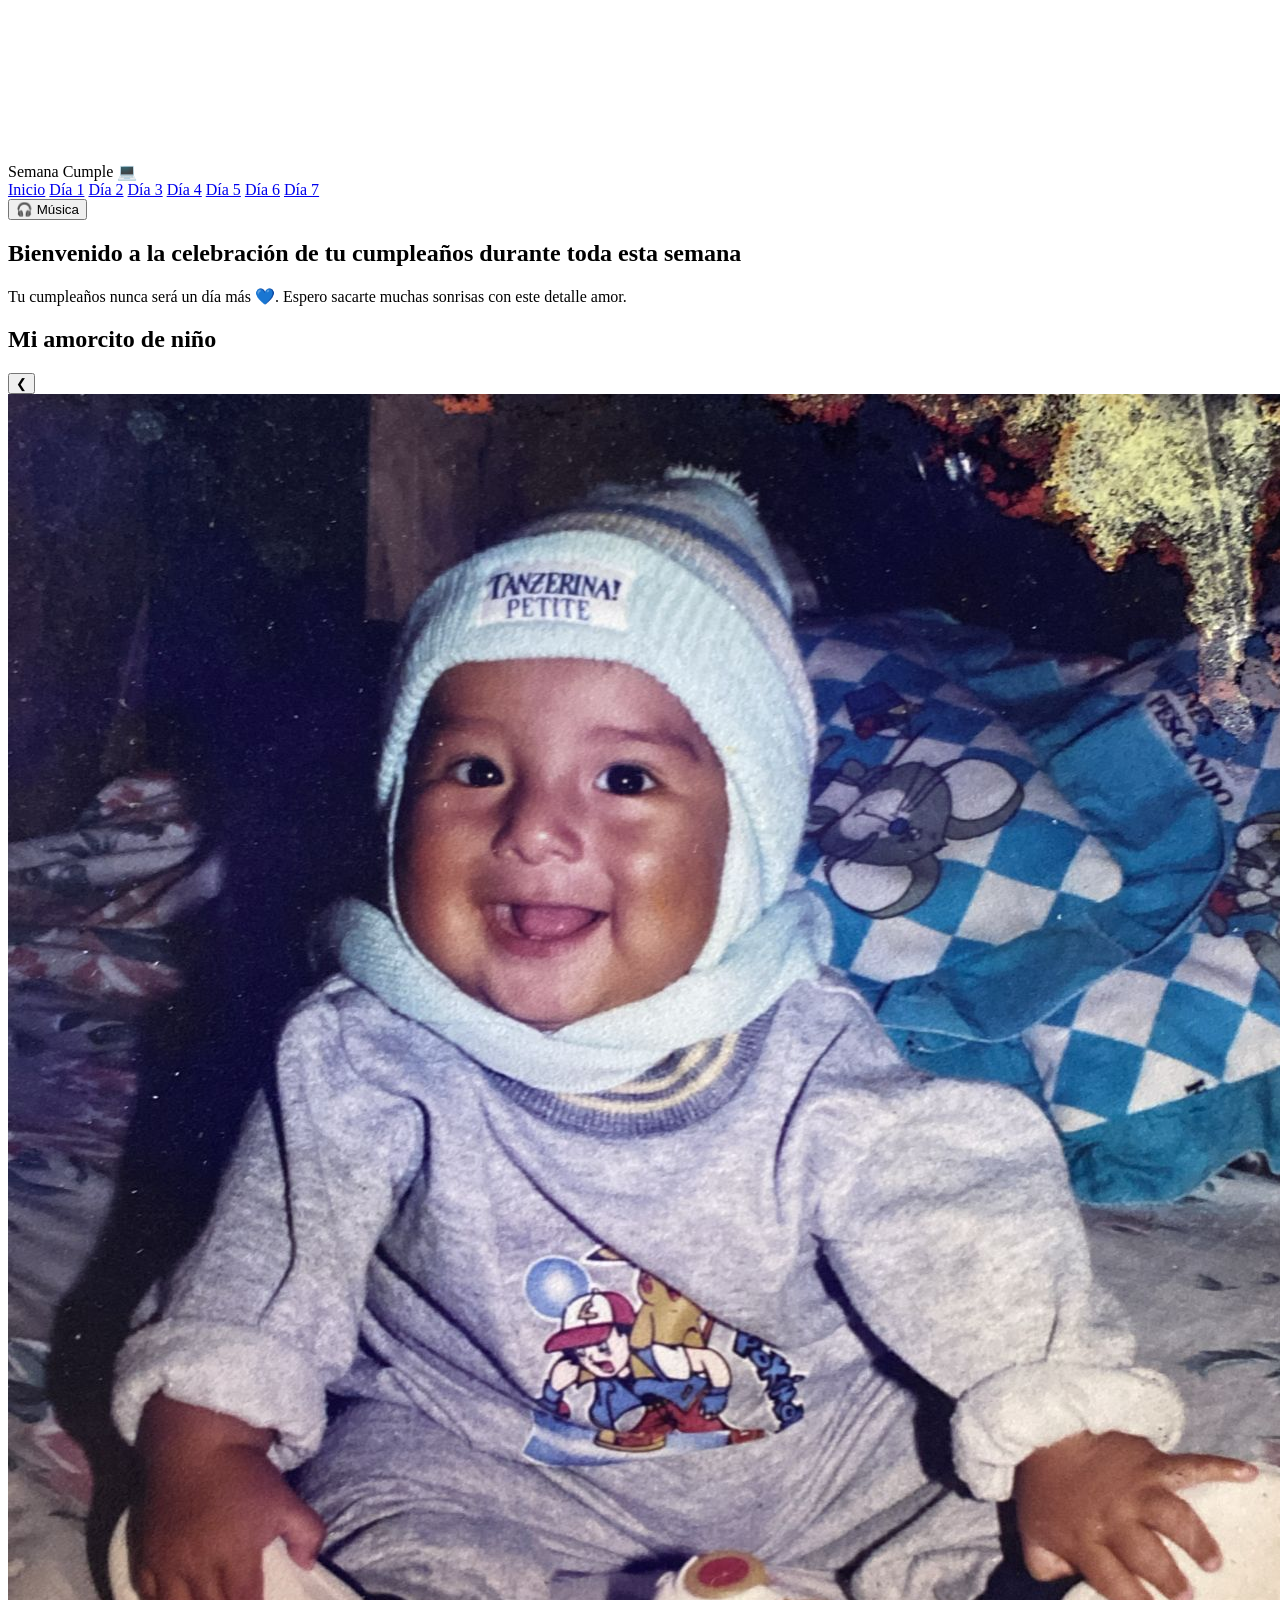
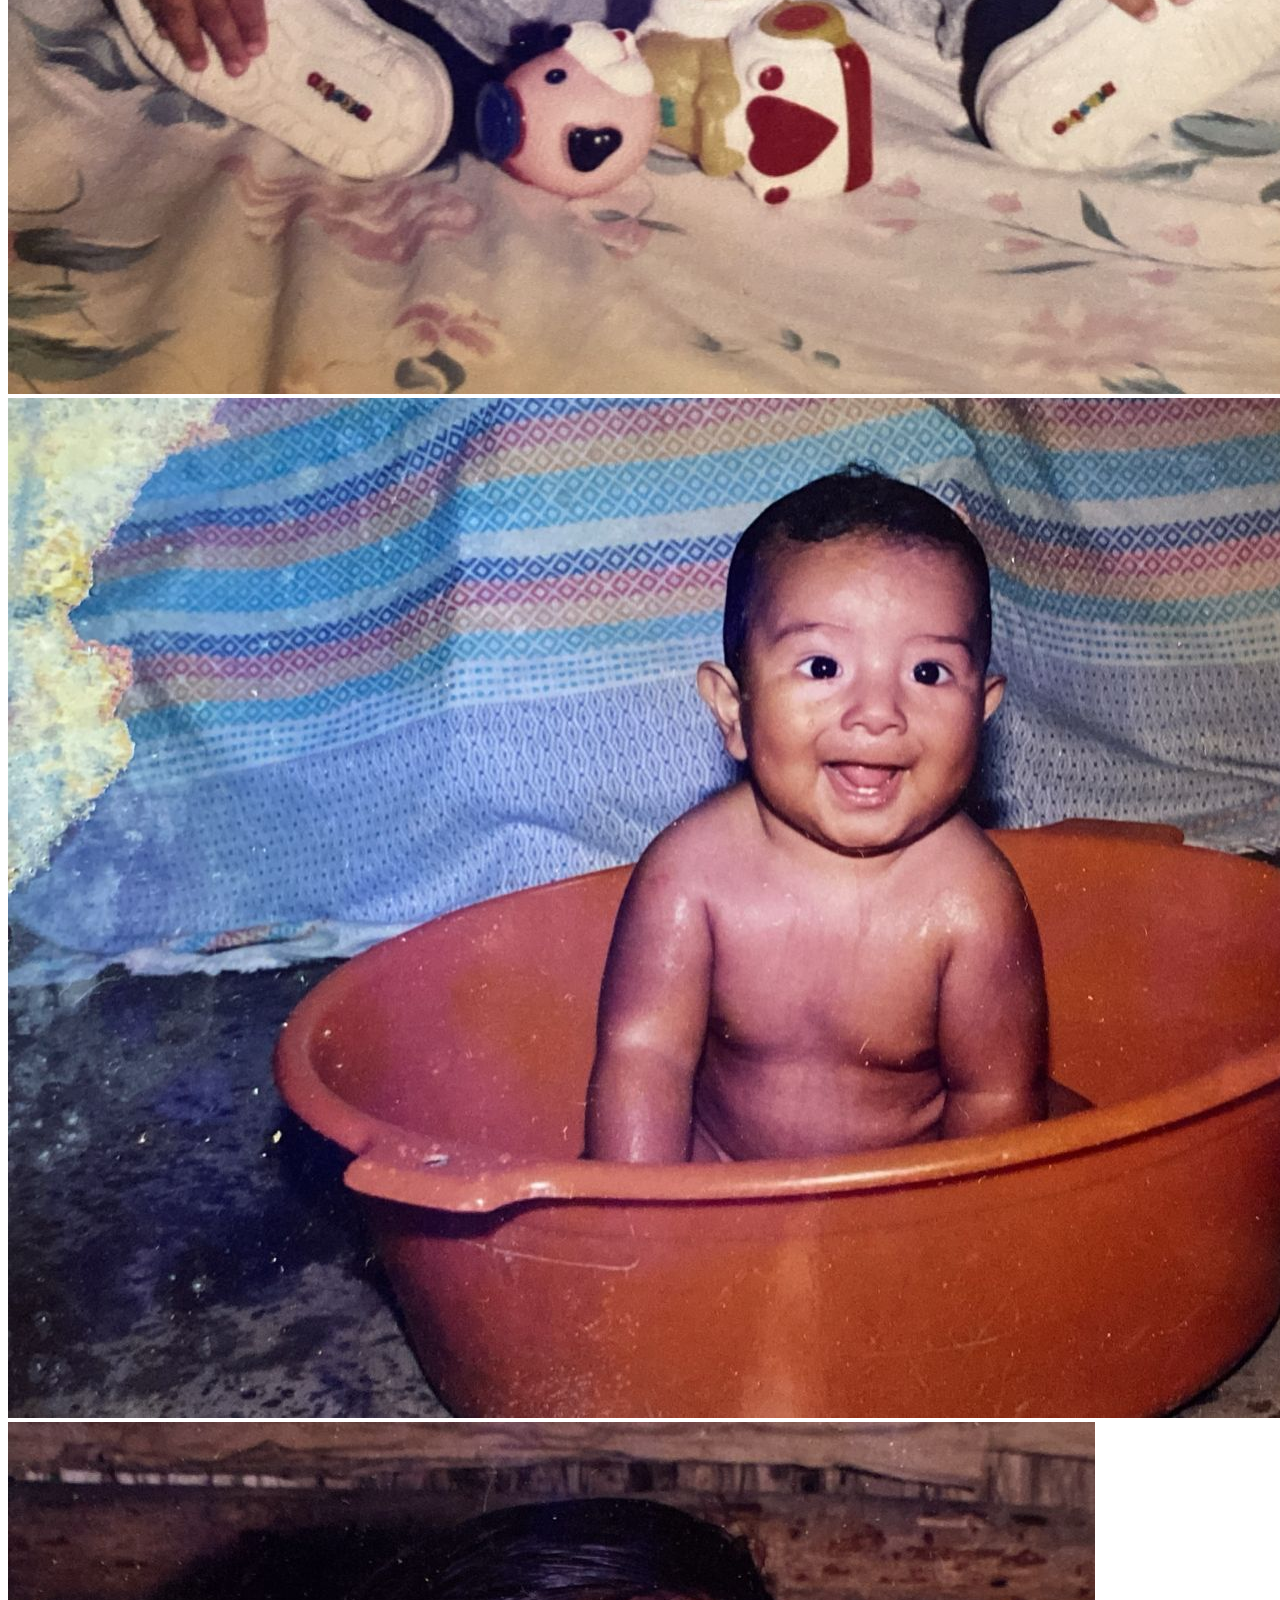
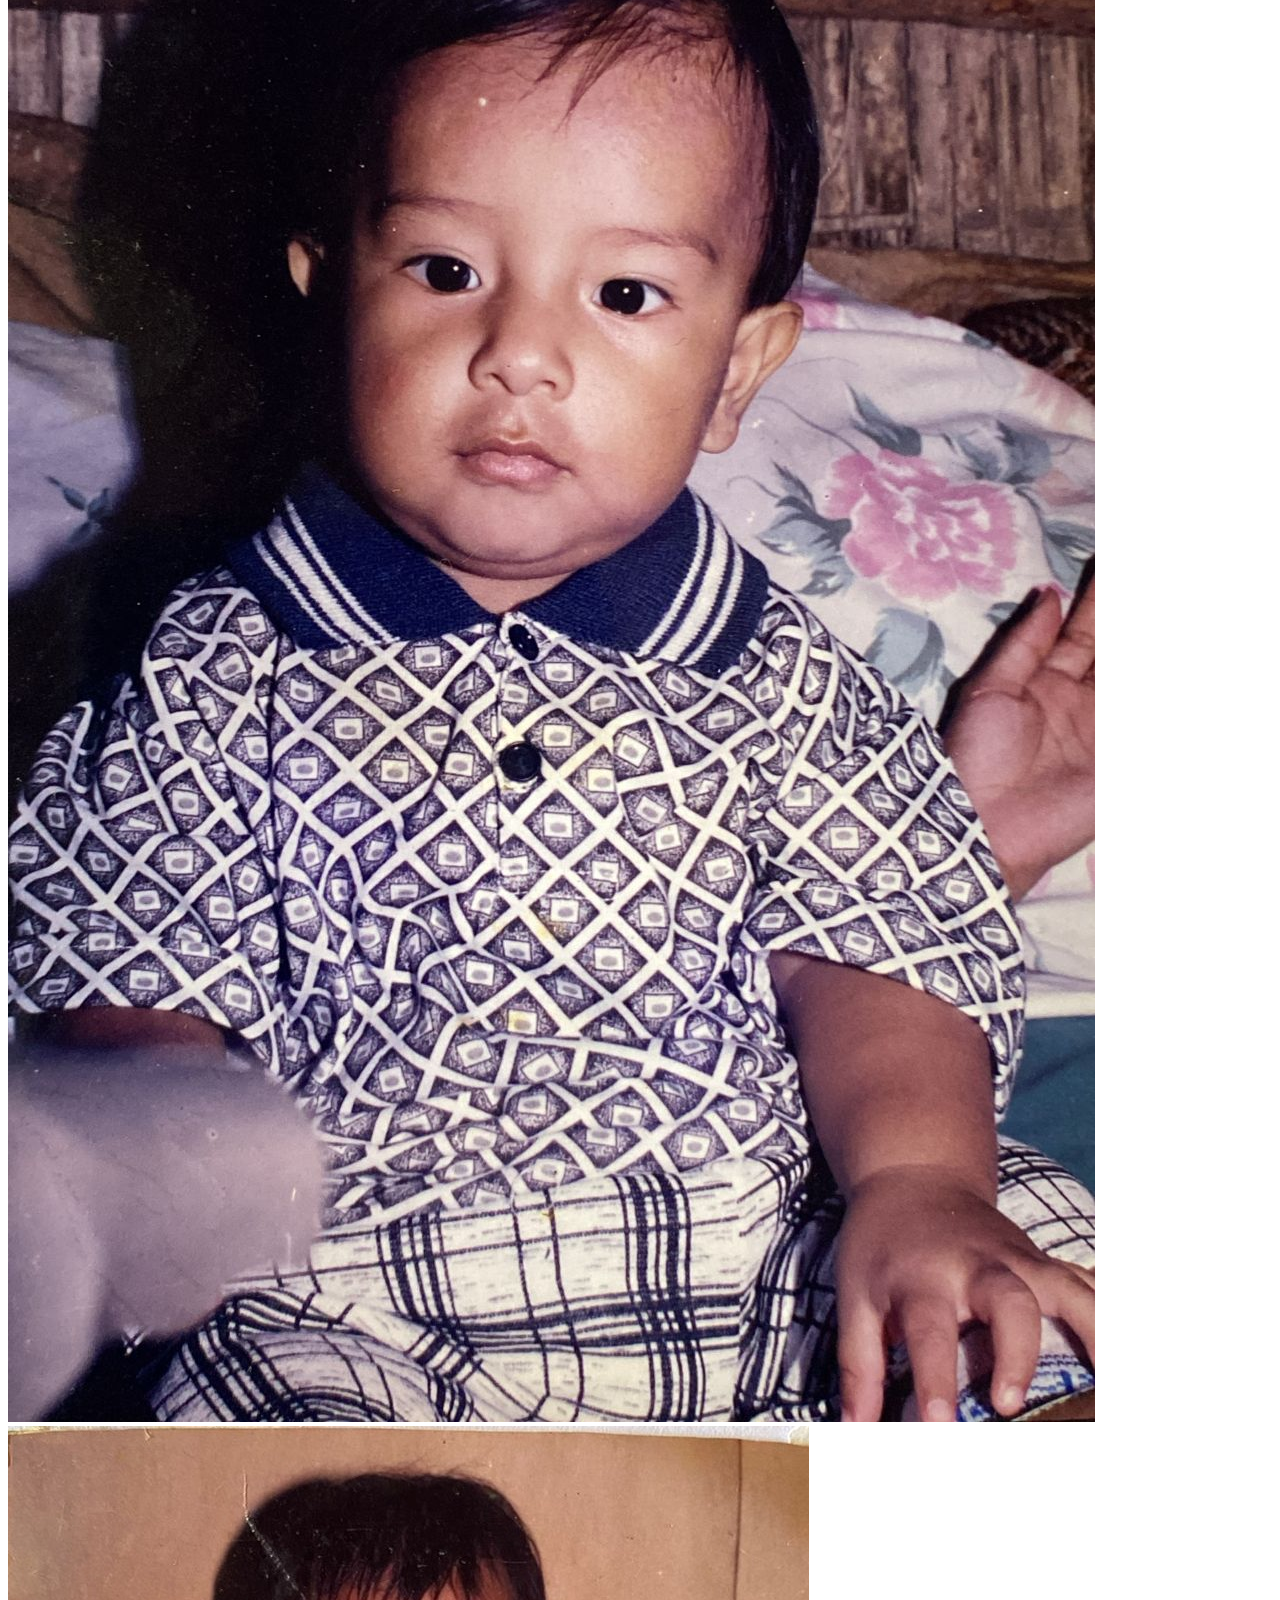
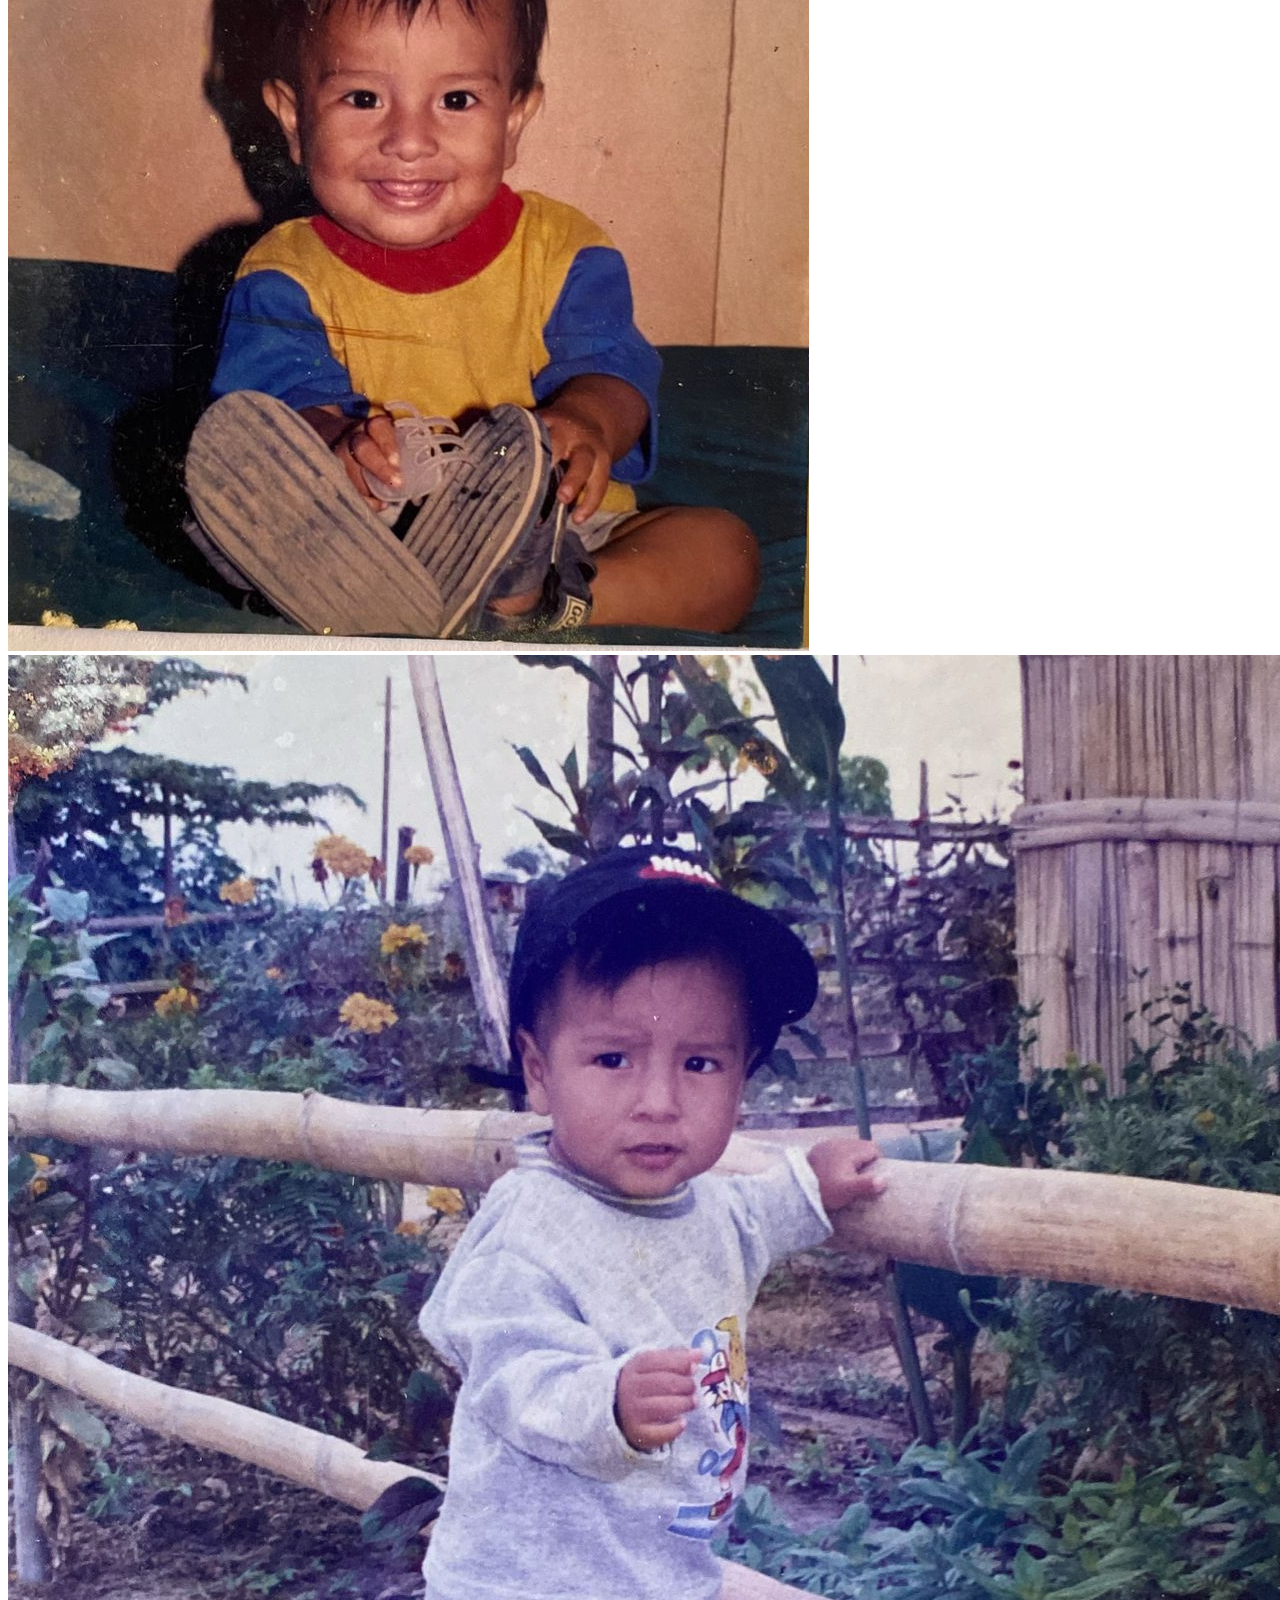
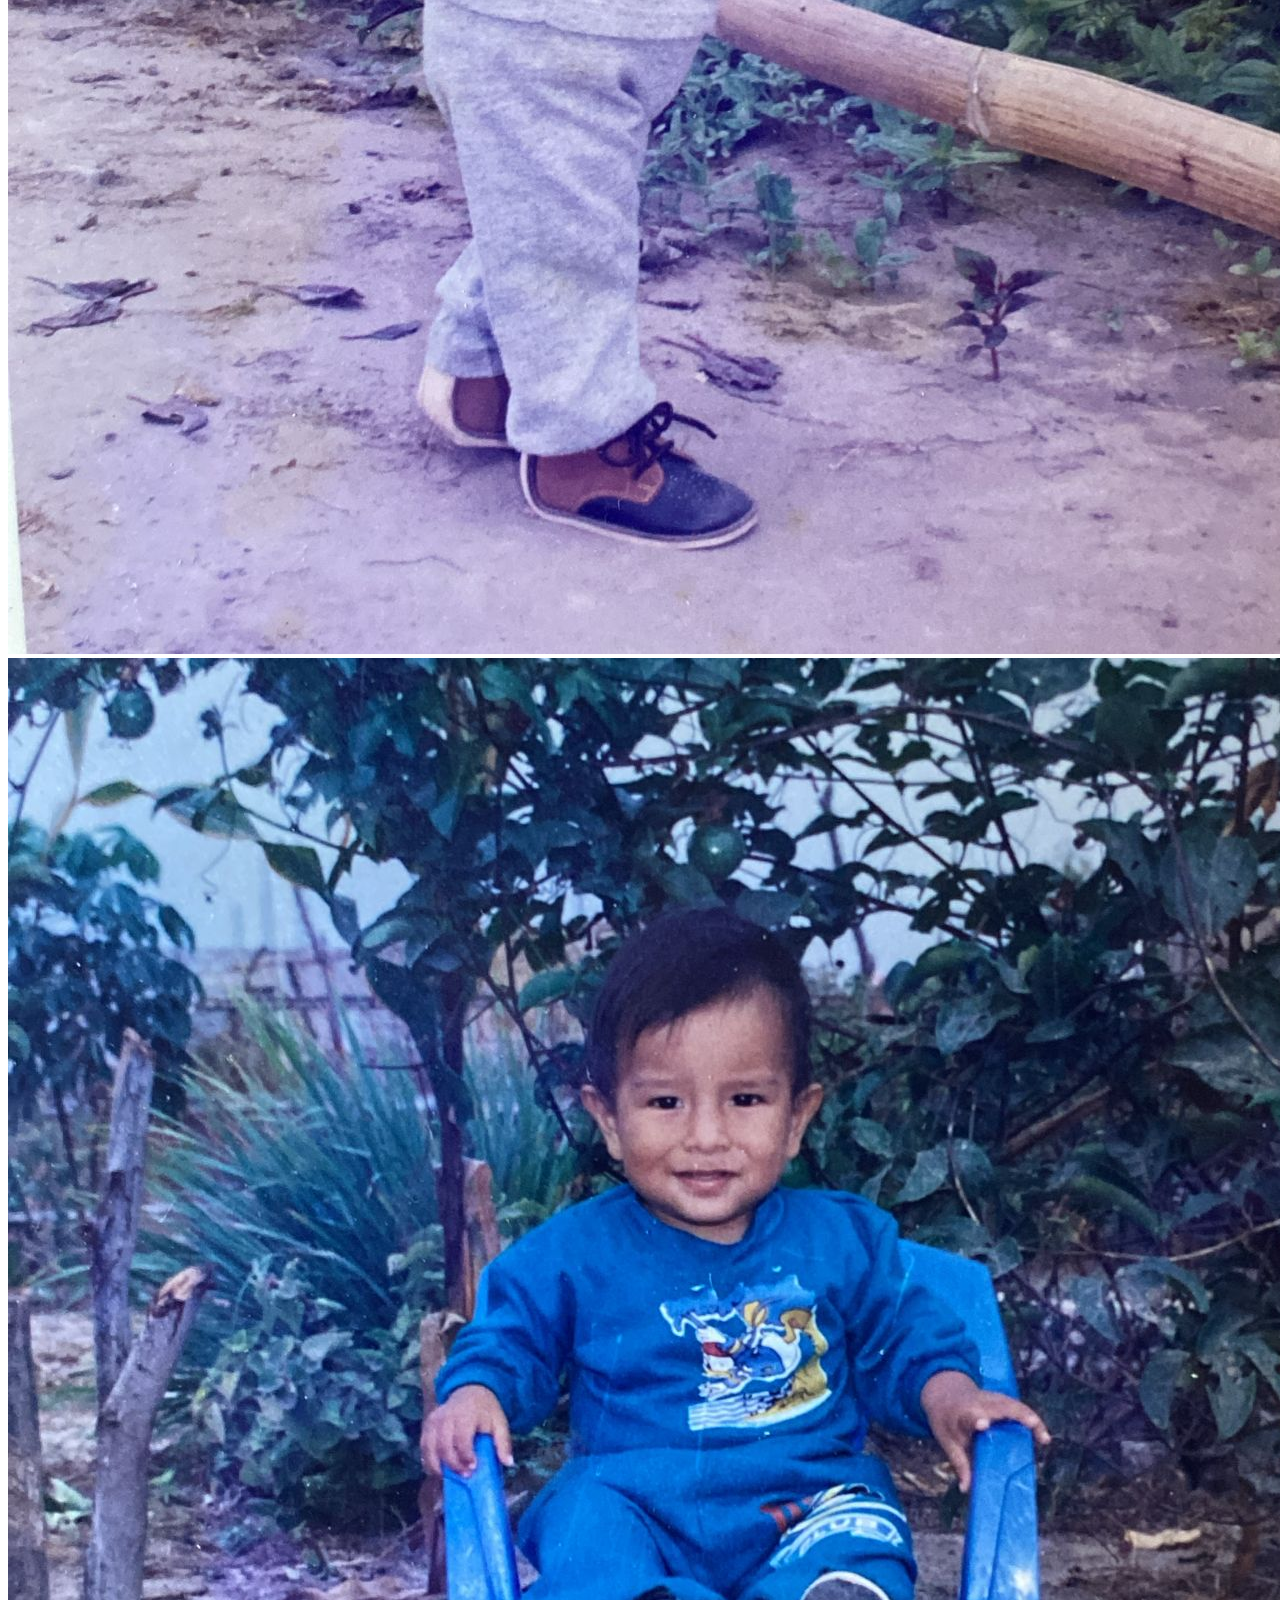
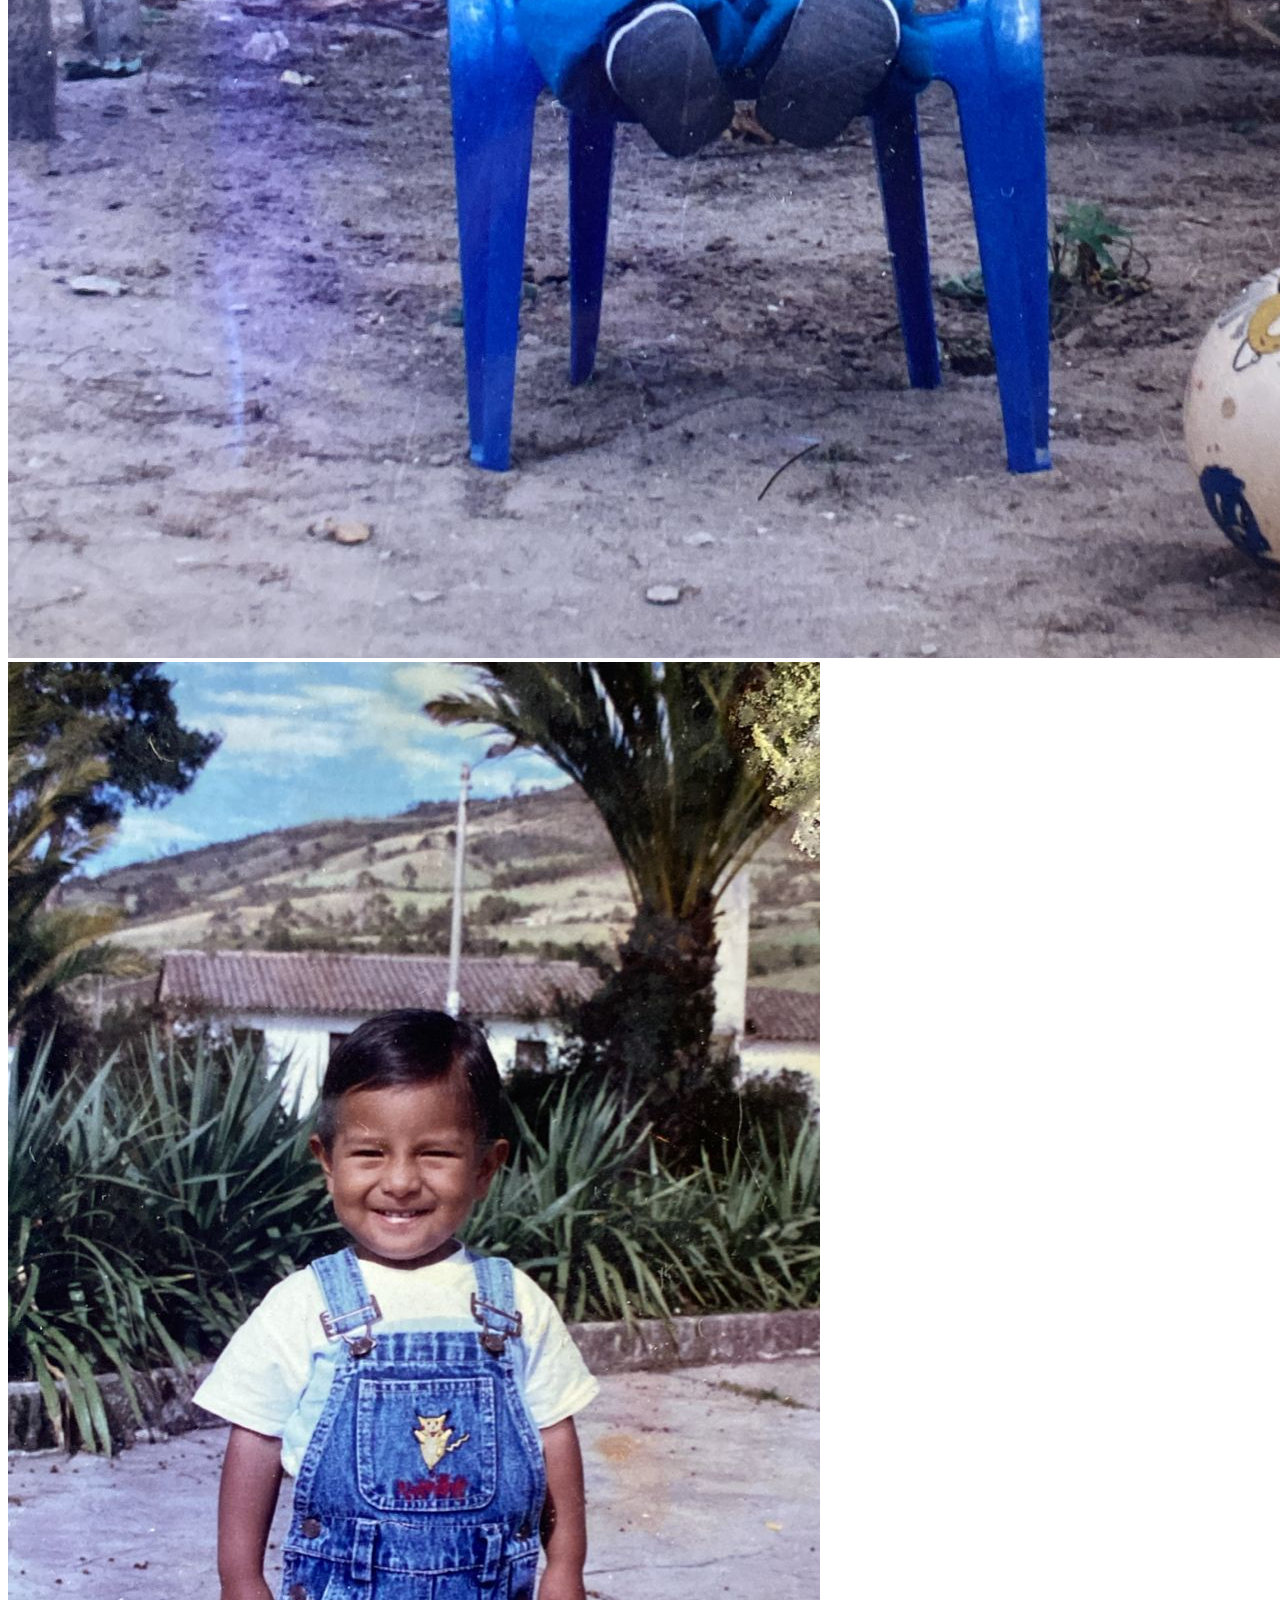
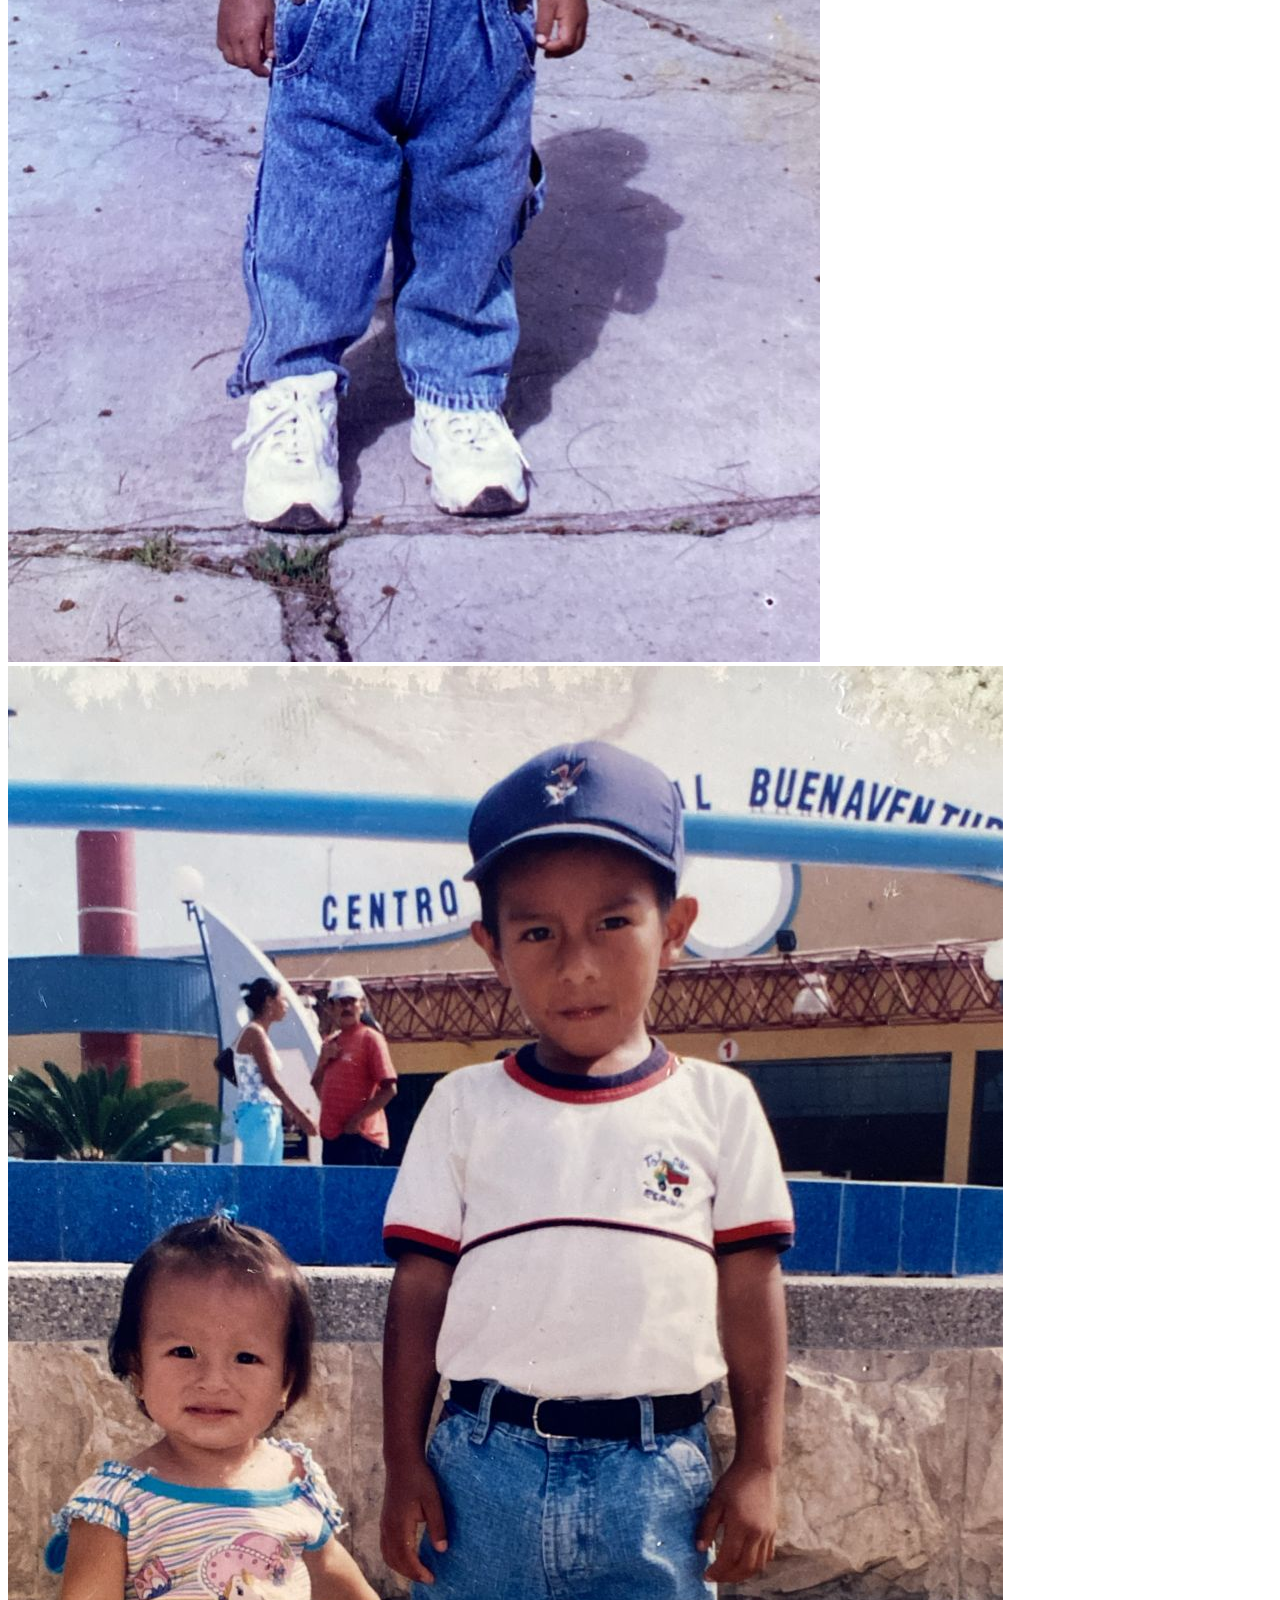
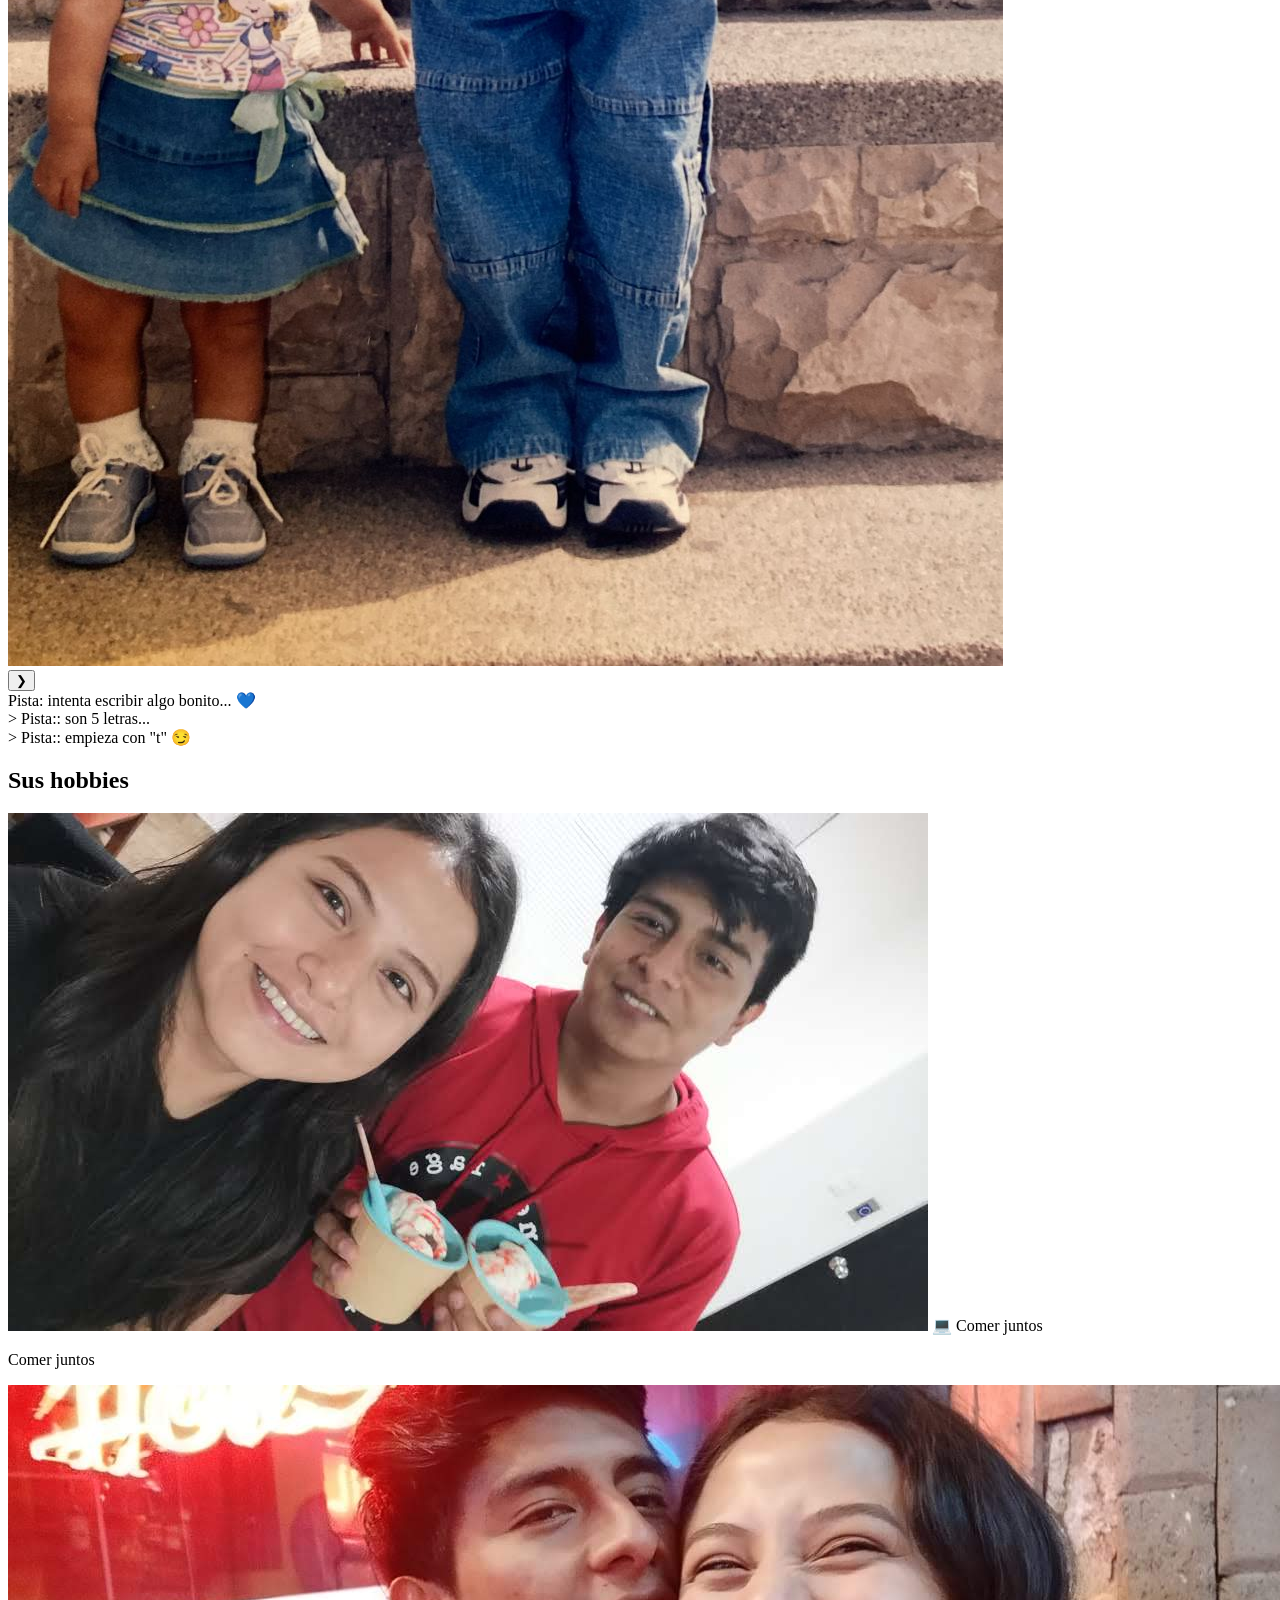
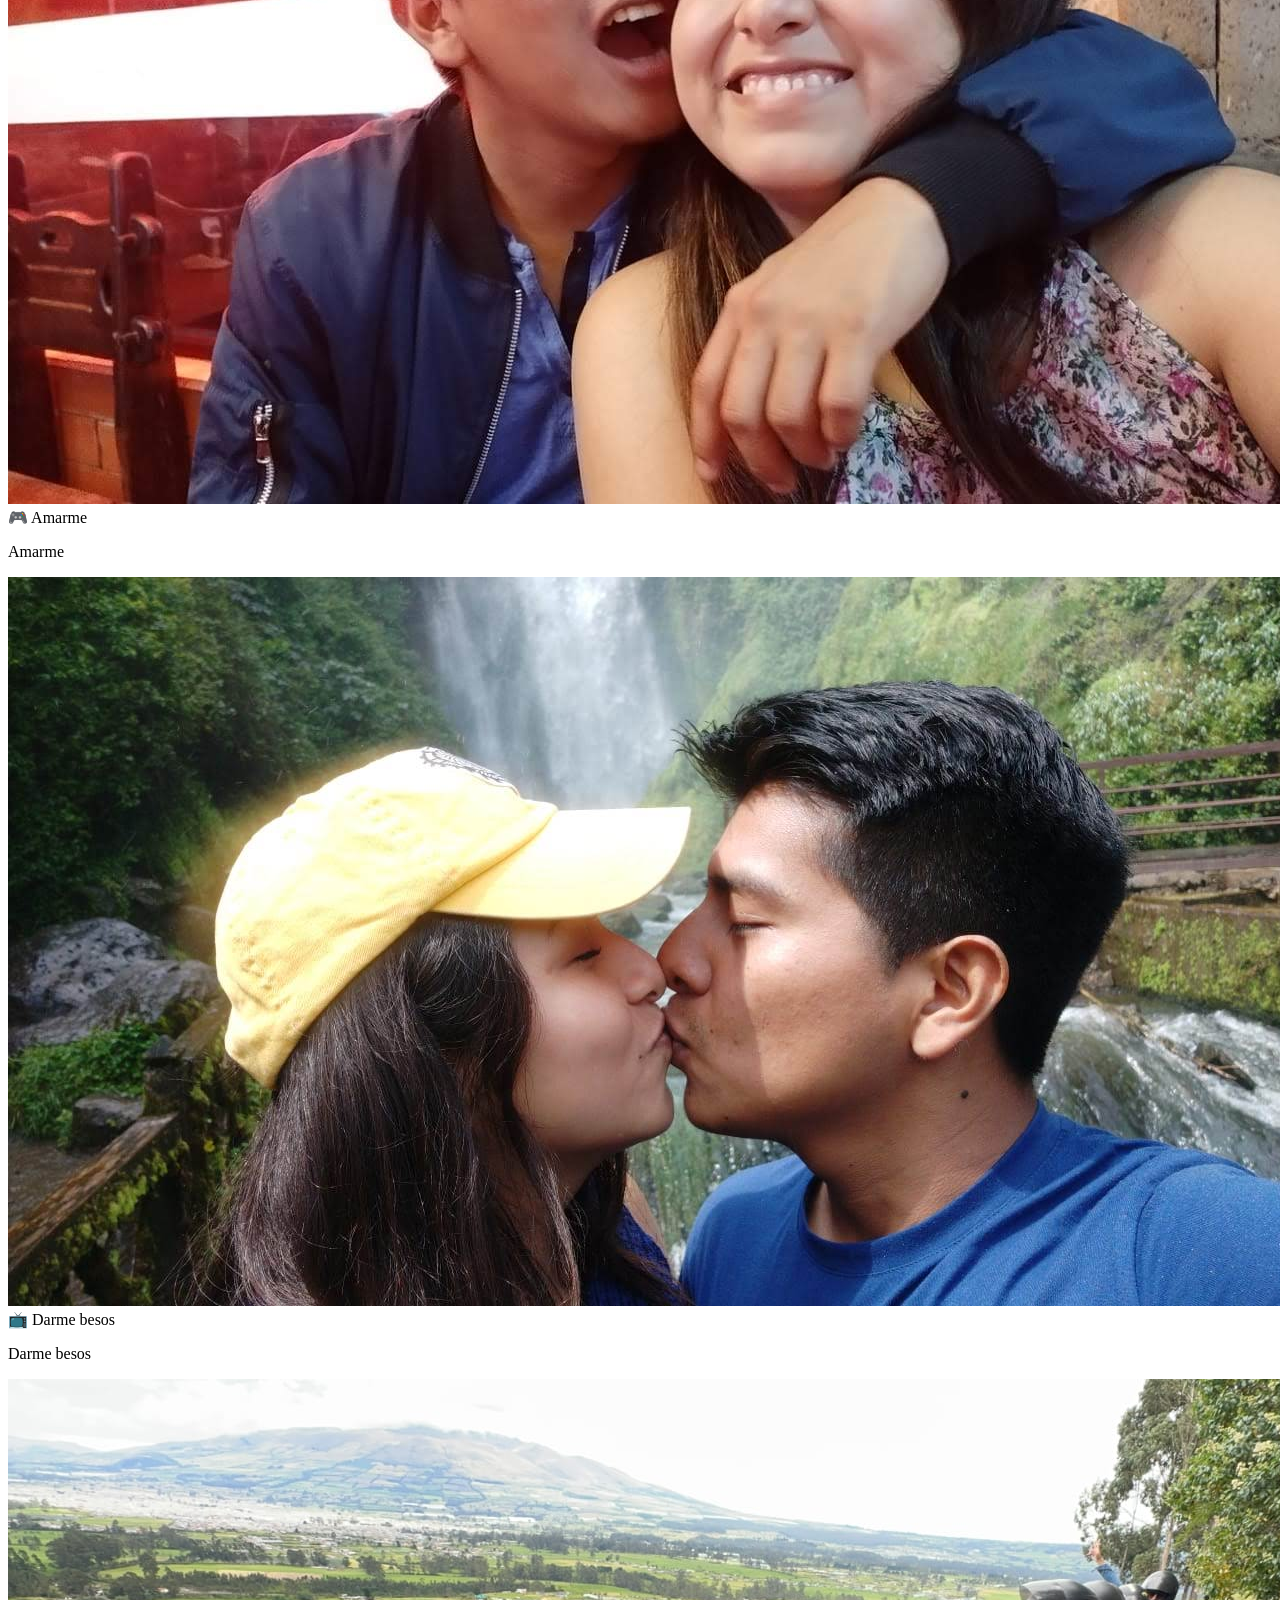
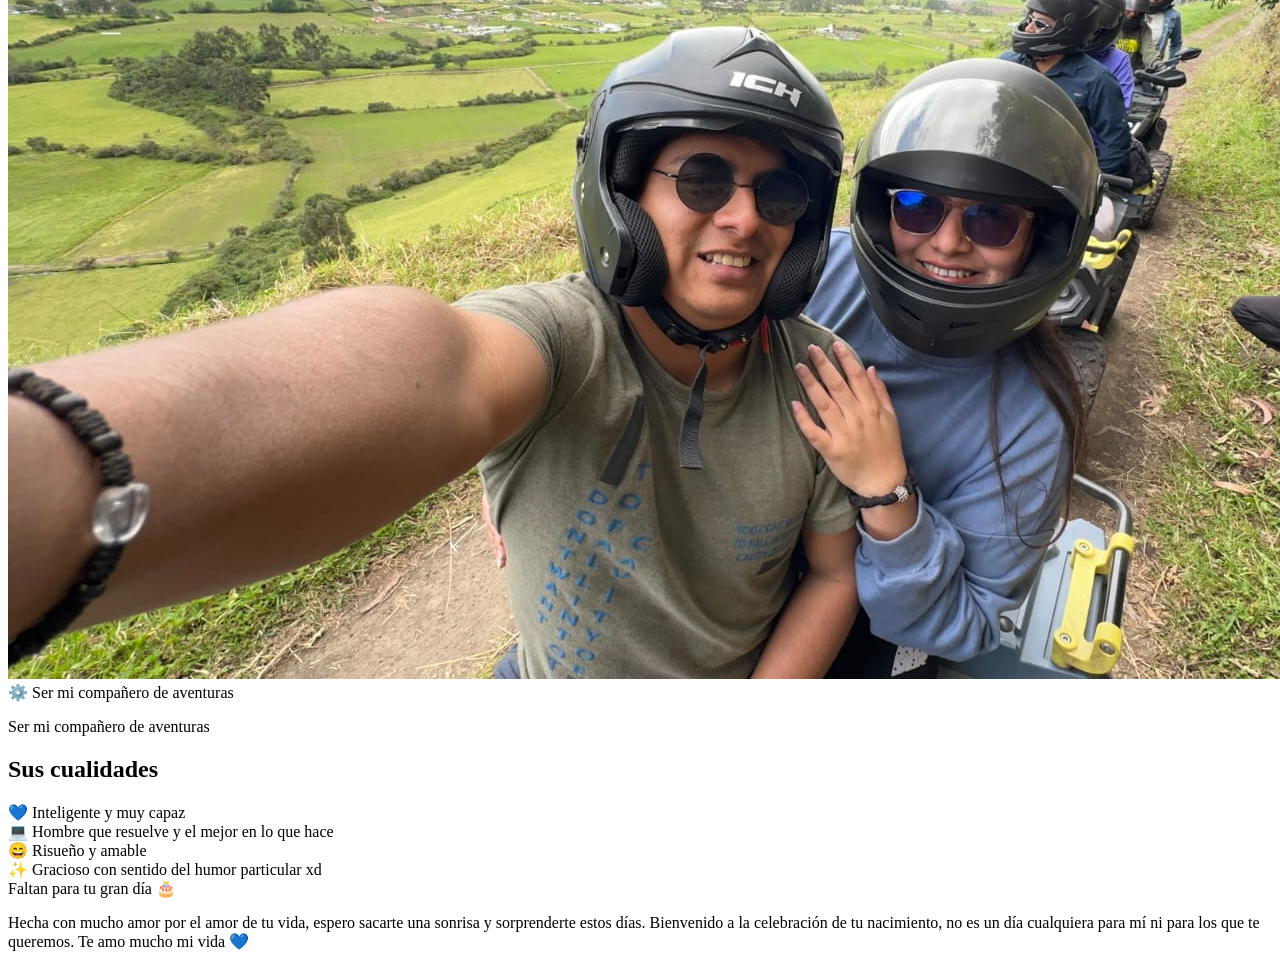
==== index.html @ 149f29d9 "Primer commit carta romántica 💕" ====
<!DOCTYPE html>
<html lang="es">
<head>
<meta charset="UTF-8">
<meta name="viewport" content="width=device-width, initial-scale=1.0">
<title>Semana Cumpleañera</title>
<link rel="stylesheet" href="css/styles.css">
</head>

<body>

    <!-- MATRIX -->
<canvas id="matrix"></canvas>

<!-- MUSICA -->
<audio id="music" autoplay loop>
<source src="music/lofi.mp3" type="audio/mp3">
</audio>

<!-- TERMINAL -->
<div class="terminal">
<span id="typed"></span>
</div>



<header>
<nav>
<div class="logo">Semana Cumple 💻</div>

<div class="menu">
<a href="index.html">Inicio</a>
<a href="dia1.html">Día 1</a>
<a href="#">Día 2</a>
<a href="#">Día 3</a>
<a href="#">Día 4</a>
<a href="#">Día 5</a>
<a href="#">Día 6</a>
<a href="#">Día 7</a>
</div>

</nav>
</header>

<div class="music-control">
<button onclick="toggleMusic()">🎧 Música</button>
</div>

<section class="hero">
<h1>Bienvenido a la celebración de tu cumpleaños durante toda esta semana</h1>
<p>Tu cumpleaños nunca será un día más 💙. Espero sacarte muchas sonrisas con este detalle amor. </p>
</section>


<section class="galeria">
<h2>Mi amorcito de niño</h2>

<div class="carousel">

<button class="arrow left" onclick="scrollGallery(-1)">❮</button>

<div class="netflix-row" id="gallery">

<img src="img/foto1.jpeg">
<img src="img/foto2.jpeg">
<img src="img/foto3.jpeg">
<img src="img/foto4.jpg">
<img src="img/foto5.jpeg">
<img src="img/foto6.jpeg">
<img src="img/foto7.jpeg">
<img src="img/foto8.jpeg">

</div>

<button class="arrow right" onclick="scrollGallery(1)">❯</button>

</div>
</section>

<div class="terminal">
Pista: intenta escribir algo bonito... 💙
</div>

<div class="terminal">
> Pista:: son 5 letras...
</div>

<div class="terminal">
> Pista:: empieza con "t" 😏
</div>

<section class="hobbies">
<h2>Sus hobbies</h2>

<div class="hobby-grid">

<div class="hobby">
<img src="img/hobby1.jpeg">
<span>💻 Comer juntos</span>
<p> Comer juntos</p>
</div>

<div class="hobby">
<img src="img/hobby2.jpeg">
<span>🎮 Amarme</span>
<p> Amarme</p>
</div>

<div class="hobby">
<img src="img/hobby3.jpeg">
<span>📺 Darme besos</span>
<p> Darme besos</p>

</div>

<div class="hobby">
<img src="img/hobby4.jpeg">
<span>⚙️ Ser mi compañero de aventuras</span>
<p> Ser mi compañero de aventuras</p>
</div>

</div>
</section>

<section class="section">
<h2>Sus cualidades</h2>
<div class="cards">
<div class="card">💙 Inteligente y muy capaz</div>
<div class="card">💻 Hombre que resuelve y el mejor en lo que hace</div>
<div class="card">😄 Risueño y amable</div>
<div class="card">✨ Gracioso con sentido del humor particular xd</div>
</div>
</section>

<!-- CONTADOR -->
<div class="contador">
Faltan <span id="countdown"></span> para tu gran día 🎂
</div>

<!-- JUEGO SECRETO -->
<div id="game" style="display:none; text-align:center; padding:40px;">
<h2>Mini juego: Atrapa el corazón 💙</h2>
<button id="heartBtn">💙</button>
<p id="score">Puntos: 0</p>
</div>


<footer>
<p>
Hecha con mucho amor por el amor de tu vida, espero sacarte una sonrisa y sorprenderte estos días.  
Bienvenido a la celebración de tu nacimiento, no es un día cualquiera para mí ni para los que te queremos.  
Te amo mucho mi vida 💙
</p>
</footer>

<script src="js/script.js"></script>

</body>
</html>
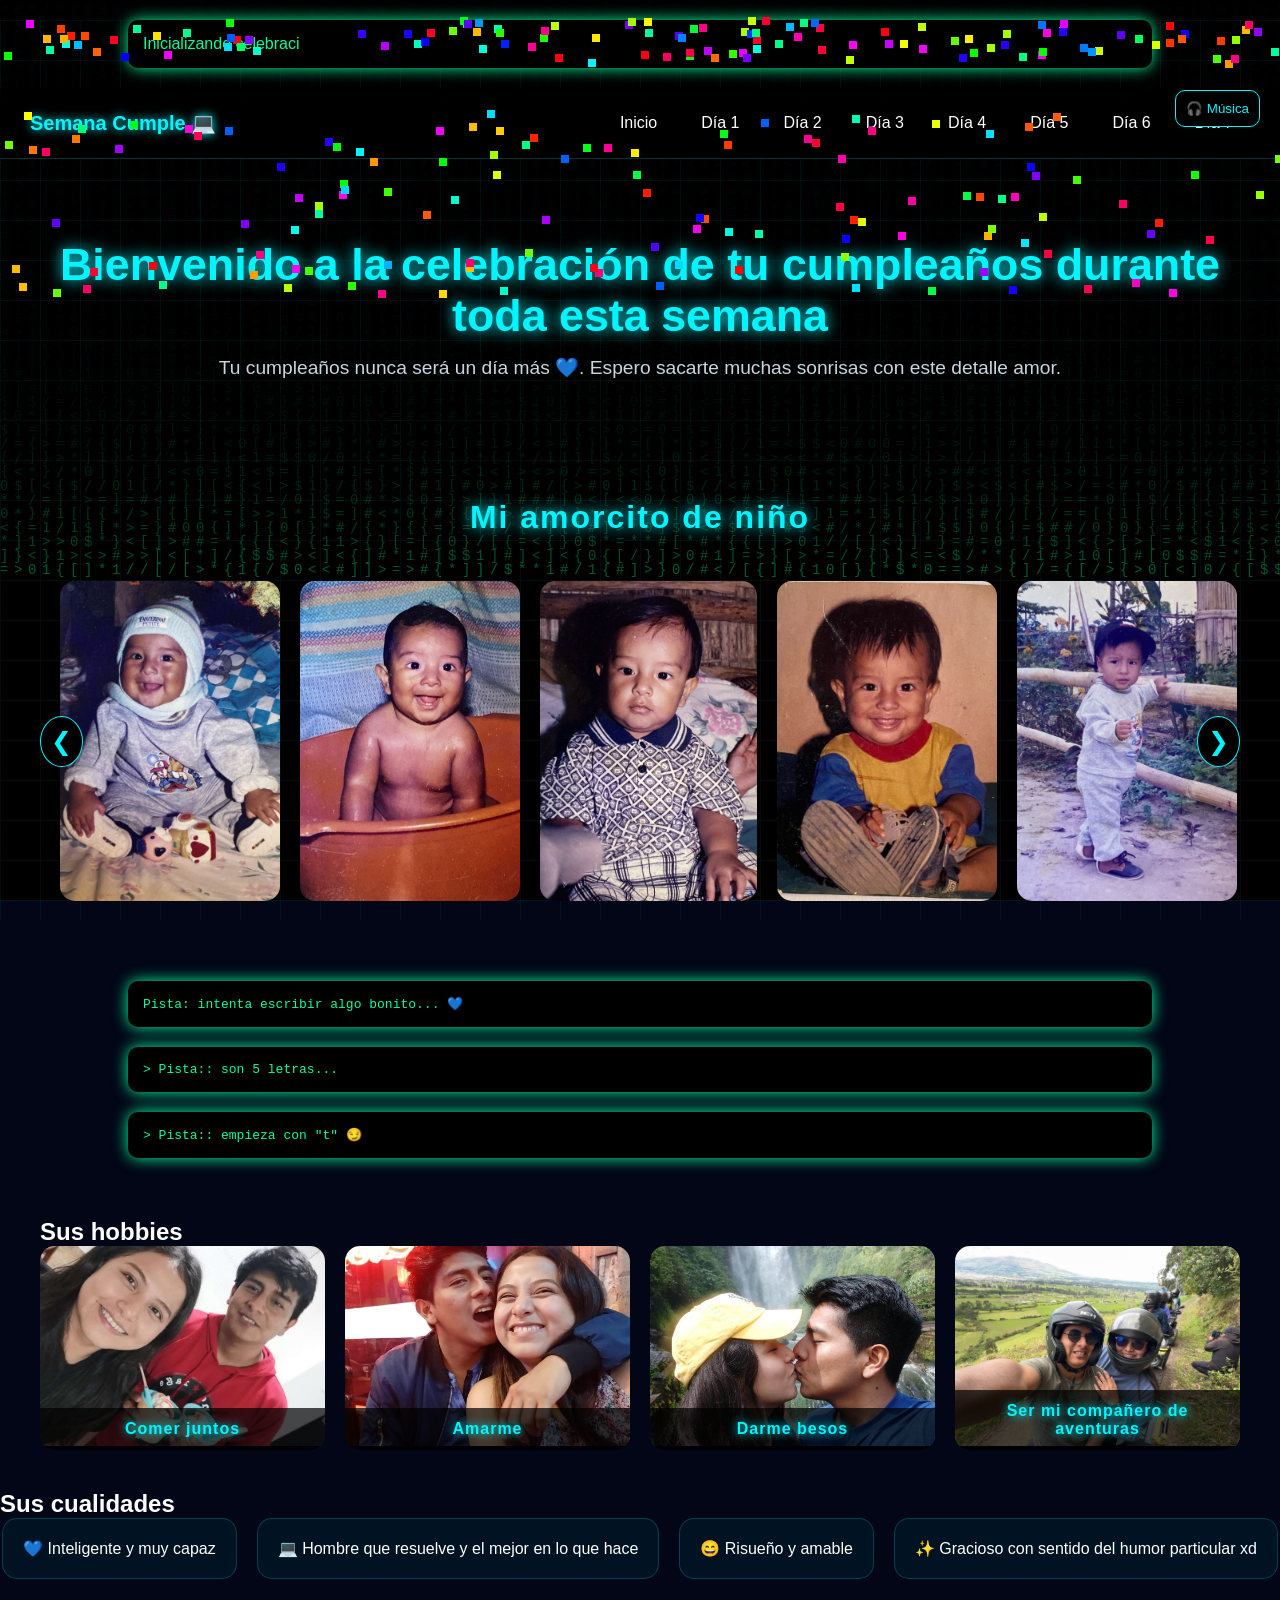
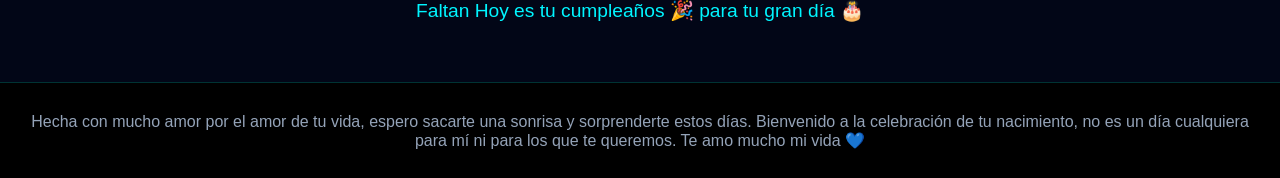
==== commit 25122b6c: "Update index.html" ====
--- a/index.html
+++ b/index.html
@@ -4,7 +4,7 @@
 <meta charset="UTF-8">
 <meta name="viewport" content="width=device-width, initial-scale=1.0">
 <title>Semana Cumpleañera</title>
-<link rel="stylesheet" href="css/styles.css">
+<link rel="stylesheet" href="CSS/styles.css">
 </head>
 
 <body>
@@ -139,7 +139,7 @@
 
 <!-- JUEGO SECRETO -->
 <div id="game" style="display:none; text-align:center; padding:40px;">
-<h2>Mini juego: Atrapa el corazón 💙</h2>
+<h2> Mini juego: Atrapa el corazón 💙</h2>
 <button id="heartBtn">💙</button>
 <p id="score">Puntos: 0</p>
 </div>
@@ -153,7 +153,7 @@
 </p>
 </footer>
 
-<script src="js/script.js"></script>
+<script src="JS/script.js"></script>
 
 </body>
-</html>+</html>
--- a/CSS/styles.css
+++ b/CSS/styles.css
@@ -0,0 +1,528 @@
+*{
+margin:0;
+padding:0;
+box-sizing:border-box;
+font-family: 'Segoe UI', sans-serif;
+}
+
+body{
+background:#020617;
+color:white;
+overflow-x:hidden;
+}
+
+body{
+cursor:url('../img/cursor.png'), auto;
+}
+
+/* FONDO TECNOLOGICO */
+body::before{
+content:"";
+position:fixed;
+width:100%;
+height:100%;
+background-image:
+linear-gradient(rgba(0,255,255,0.05) 1px, transparent 1px),
+linear-gradient(90deg, rgba(0,255,255,0.05) 1px, transparent 1px);
+background-size:40px 40px;
+z-index:-1;
+}
+
+/* HEADER TECNO */
+header{
+background:rgba(0,0,0,0.6);
+backdrop-filter: blur(10px);
+padding:15px 30px;
+border-bottom:1px solid rgba(0,255,255,0.2);
+}
+
+nav{
+display:flex;
+justify-content:space-between;
+align-items:center;
+}
+
+.logo{
+font-weight:bold;
+font-size:20px;
+color:#00f5ff;
+text-shadow:0 0 10px #00f5ff;
+}
+
+/* TOOLBAR TECH */
+.menu{
+display:flex;
+gap:10px;
+}
+
+.menu a{
+text-decoration:none;
+color:white;
+padding:10px 16px;
+border-radius:10px;
+transition:.3s;
+border:1px solid transparent;
+}
+
+.menu a:hover{
+background:rgba(0,255,255,0.1);
+border:1px solid #00f5ff;
+box-shadow:0 0 10px #00f5ff;
+transform:translateY(-2px);
+}
+
+/* HERO */
+.hero{
+text-align:center;
+padding:80px 20px;
+}
+
+.hero h1{
+font-size:2.8rem;
+color:#00f5ff;
+text-shadow:0 0 15px #00f5ff;
+}
+
+.hero p{
+margin-top:15px;
+font-size:1.2rem;
+color:#cbd5e1;
+}
+
+/* GALERIA NETFLIX */
+.galeria{
+padding:40px;
+}
+
+.galeria h2{
+text-align:center;
+font-size:2rem;
+margin-bottom:25px;
+color:#00f5ff;
+text-shadow:0 0 15px #00f5ff;
+letter-spacing:2px;
+}
+
+.netflix-row{
+display:flex;
+overflow-x:auto;
+gap:20px;
+padding:20px;
+scroll-behavior:smooth;
+}
+
+
+
+.netflix-row img{
+height:320px;
+width:220px;
+object-fit:cover;
+border-radius:15px;
+}
+
+.netflix-row img:hover{
+transform:scale(1.12);
+box-shadow:0 0 25px #00f5ff;
+}
+
+.netflix-row::-webkit-scrollbar{
+height:8px;
+}
+
+.netflix-row::-webkit-scrollbar-thumb{
+background:#00f5ff;
+border-radius:10px;
+}
+
+/* HOBBIES */
+.hobbies{
+padding:40px;
+}
+
+.hobby-grid{
+display:grid;
+grid-template-columns:repeat(auto-fit,minmax(200px,1fr));
+gap:20px;
+}
+
+.hobby{
+position:relative;
+border-radius:15px;
+overflow:hidden;
+cursor:pointer;
+}
+
+.hobby img{
+width:100%;
+height:200px;
+object-fit:cover;
+transition:.3s;
+}
+
+.hobby:hover img{
+transform:scale(1.1);
+}
+
+.hobby span{
+position:absolute;
+bottom:0;
+background:rgba(0,0,0,0.7);
+width:100%;
+padding:10px;
+text-align:center;
+}
+
+/* CARDS */
+.cards{
+display:flex;
+justify-content:center;
+flex-wrap:wrap;
+gap:20px;
+}
+
+.card{
+background:rgba(0,255,255,0.05);
+padding:20px;
+border-radius:15px;
+border:1px solid rgba(0,255,255,0.2);
+}
+
+/* FOOTER */
+footer{
+margin-top:60px;
+padding:30px;
+text-align:center;
+background:black;
+border-top:1px solid rgba(0,255,255,0.2);
+color:#94a3b8;
+}
+
+/* MATRIX */
+#matrix{
+position:fixed;
+top:0;
+left:0;
+width:100%;
+height:100%;
+z-index:-2;
+}
+
+/* CURSOR HACKER */
+body{
+cursor:crosshair;
+}
+
+/* TERMINAL */
+.terminal{
+background:black;
+color:#00ff9c;
+padding:15px;
+margin:20px auto;
+width:80%;
+font-family:monospace;
+border-radius:10px;
+box-shadow:0 0 15px #00ff9c;
+}
+
+/* CONTADOR */
+.contador{
+text-align:center;
+font-size:1.2rem;
+margin:20px;
+color:#00f5ff;
+}
+
+/* EASTER EGG */
+.secret{
+position:fixed;
+bottom:20px;
+right:20px;
+background:#00f5ff;
+padding:10px;
+border-radius:10px;
+display:none;
+}
+
+
+.music-control{
+position:fixed;
+top:90px;
+right:20px;
+z-index:999;
+}
+
+.music-control button{
+background:black;
+color:#00f5ff;
+border:1px solid #00f5ff;
+padding:10px;
+border-radius:10px;
+cursor:pointer;
+}
+
+/****** FLECHAS*/
+.carousel{
+position:relative;
+display:flex;
+align-items:center;
+}
+
+.arrow{
+background:black;
+border:1px solid #00f5ff;
+color:#00f5ff;
+font-size:25px;
+cursor:pointer;
+padding:10px;
+border-radius:50%;
+position:absolute;
+z-index:2;
+}
+
+.left{
+left:0;
+}
+
+.right{
+right:0;
+}
+
+.netflix-row{
+overflow:hidden;
+display:flex;
+gap:20px;
+scroll-behavior:smooth;
+}
+
+.hobby p{
+position:absolute;
+bottom:0;
+background:rgba(0,0,0,0.7);
+width:100%;
+padding:12px;
+text-align:center;
+font-weight:bold;
+color:#00f5ff;
+text-shadow:0 0 10px #00f5ff;
+letter-spacing:1px;
+}
+
+
+/********** DIA 1*/
+
+
+.romantico{
+background:url("../img/fondo-dia1.png");
+background-size:cover;
+background-position:center;
+background-attachment:fixed;
+position:relative;
+}
+
+.romantico::before{
+content:"";
+position:fixed;
+top:0;
+left:0;
+width:100%;
+height:100%;
+background:rgba(250, 229, 240, 0.95); /*  transparente */
+z-index:-1;
+}
+
+.titulo-dia{
+font-size:2.3rem;
+text-align:center;
+color:#d63384;
+}
+
+.subtitulo-dia{
+text-align:center;
+margin-bottom:20px;
+color:#161516;
+}
+
+.img-dia{
+width:400px;
+border-radius:20px;
+display:block;
+margin:20px auto;
+box-shadow:0 10px 25px rgba(0,0,0,0.1);
+}
+
+.btn-romantico{
+background:#ff8fab;
+color:white;
+border:none;
+padding:12px 22px;
+border-radius:30px;
+cursor:pointer;
+margin:20px auto;
+display:block;
+font-weight:bold;
+}
+
+.btn-romantico:hover{
+transform:scale(1.05);
+}
+
+.carta{
+background:white;
+color:#d63384;
+padding:25px;
+border-radius:20px;
+max-width:500px;
+margin:20px auto;
+box-shadow:0 10px 30px rgba(0,0,0,0.1);
+animation:fadeIn 1s ease;
+}
+
+.titulo-seccion{
+text-align:center;
+margin-top:40px;
+color:#d63384;
+}
+
+.scratch-container{
+position:relative;
+width:250px;
+height:250px;
+margin:20px auto;
+}
+
+.qr-img{
+position:absolute;
+top:0;
+left:0;
+width:250px;
+height:250px;
+border-radius:15px;
+z-index:1;
+}
+
+#scratchQR{
+position:absolute;
+top:0;
+left:0;
+z-index:2;
+border-radius:15px;
+cursor:pointer;
+}
+
+.actividad-oculta{
+position:absolute;
+top:0;
+left:0;
+width:250px;
+height:250px;
+background:#ffd6e0;
+color:#050505;
+display:flex;
+justify-content:center;
+align-items:center;
+border-radius:15px;
+font-weight:bold;
+z-index:1;
+}
+
+.ruleta{
+display:flex;
+flex-direction:column;
+align-items:center;
+justify-content:center;
+margin:60px auto;
+width:100%;
+text-align:center;
+}
+
+.ruleta-container{
+position:relative;
+width:280px;
+height:280px;
+margin:0 auto;
+display:flex;
+justify-content:center;
+align-items:center;
+color:#080808;
+}
+
+.wheel{
+position:relative;
+width:280px;
+height:280px;
+border-radius:50%;
+border:8px solid #ff7eb9;
+overflow:hidden;
+transition:transform 4s cubic-bezier(.17,.67,.83,.67);
+background:#fff;
+}
+
+.wheel span{
+position:absolute;
+width:50%;
+height:50%;
+background:#ffd6e0;
+transform-origin:100% 100%;
+display:flex;
+justify-content:center;
+align-items:center;
+font-size:13px;
+font-weight:bold;
+text-align:center;
+padding:5px;
+}
+
+.wheel span:nth-child(even){
+background:#ffe9f0;
+}
+
+.wheel span{
+transform:rotate(calc(60deg * var(--i)));
+}
+
+.flecha{
+position:absolute;
+top:-15px;
+left:50%;
+transform:translateX(-50%);
+font-size:20px;
+color:#ff4d88;
+}
+
+#resultado{
+margin-top:15px;
+font-size:18px;
+font-weight:bold;
+color:#d63384;
+}
+
+.grid-romantico{
+display:grid;
+grid-template-columns:1fr 1fr;
+gap:40px;
+max-width:900px;
+margin:40px auto;
+}
+
+.bloque{
+text-align:center;
+background:white;
+padding:20px;
+border-radius:20px;
+box-shadow:0 10px 25px rgba(0,0,0,0.08);
+}
+
+@media(max-width:768px){
+.grid-romantico{
+grid-template-columns:1fr;
+}
+}
+
+#scratchActividad{
+position:absolute;
+top:0;
+left:0;
+z-index:2;
+cursor:pointer;
+border-radius:15px;
+}
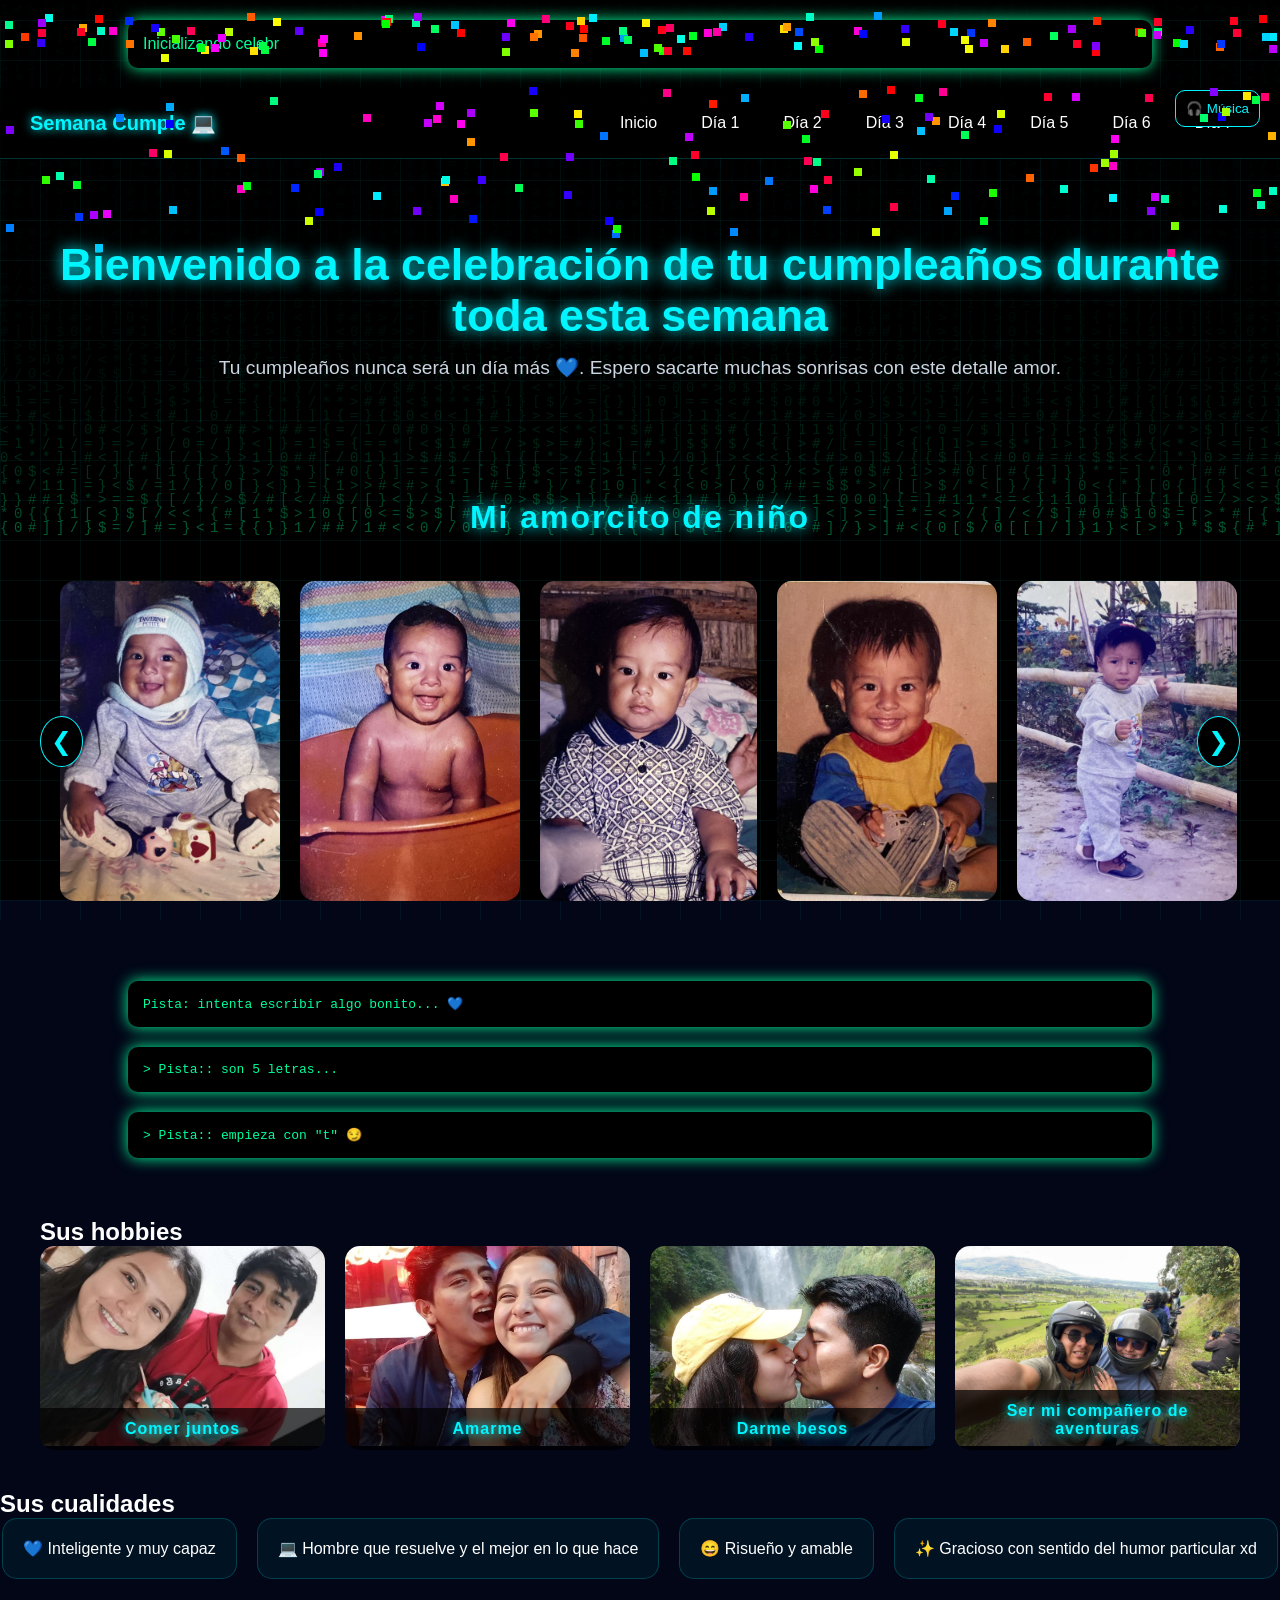
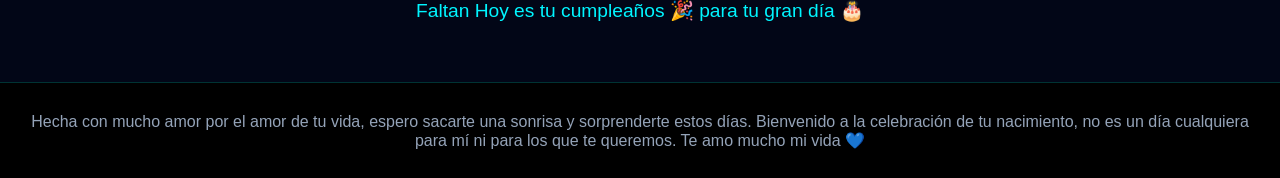
==== commit 600a1f92: "Update index.html" ====
--- a/index.html
+++ b/index.html
@@ -31,7 +31,7 @@
 <div class="menu">
 <a href="index.html">Inicio</a>
 <a href="dia1.html">Día 1</a>
-<a href="#">Día 2</a>
+<a href="dia2.html">Día 2</a>
 <a href="#">Día 3</a>
 <a href="#">Día 4</a>
 <a href="#">Día 5</a>
--- a/CSS/styles.css
+++ b/CSS/styles.css
@@ -525,4 +525,13 @@
 z-index:2;
 cursor:pointer;
 border-radius:15px;
-}+}
+
+canvas{
+touch-action:none;
+}
+
+.scratch-container canvas{
+width:250px;
+height:250px;
+}
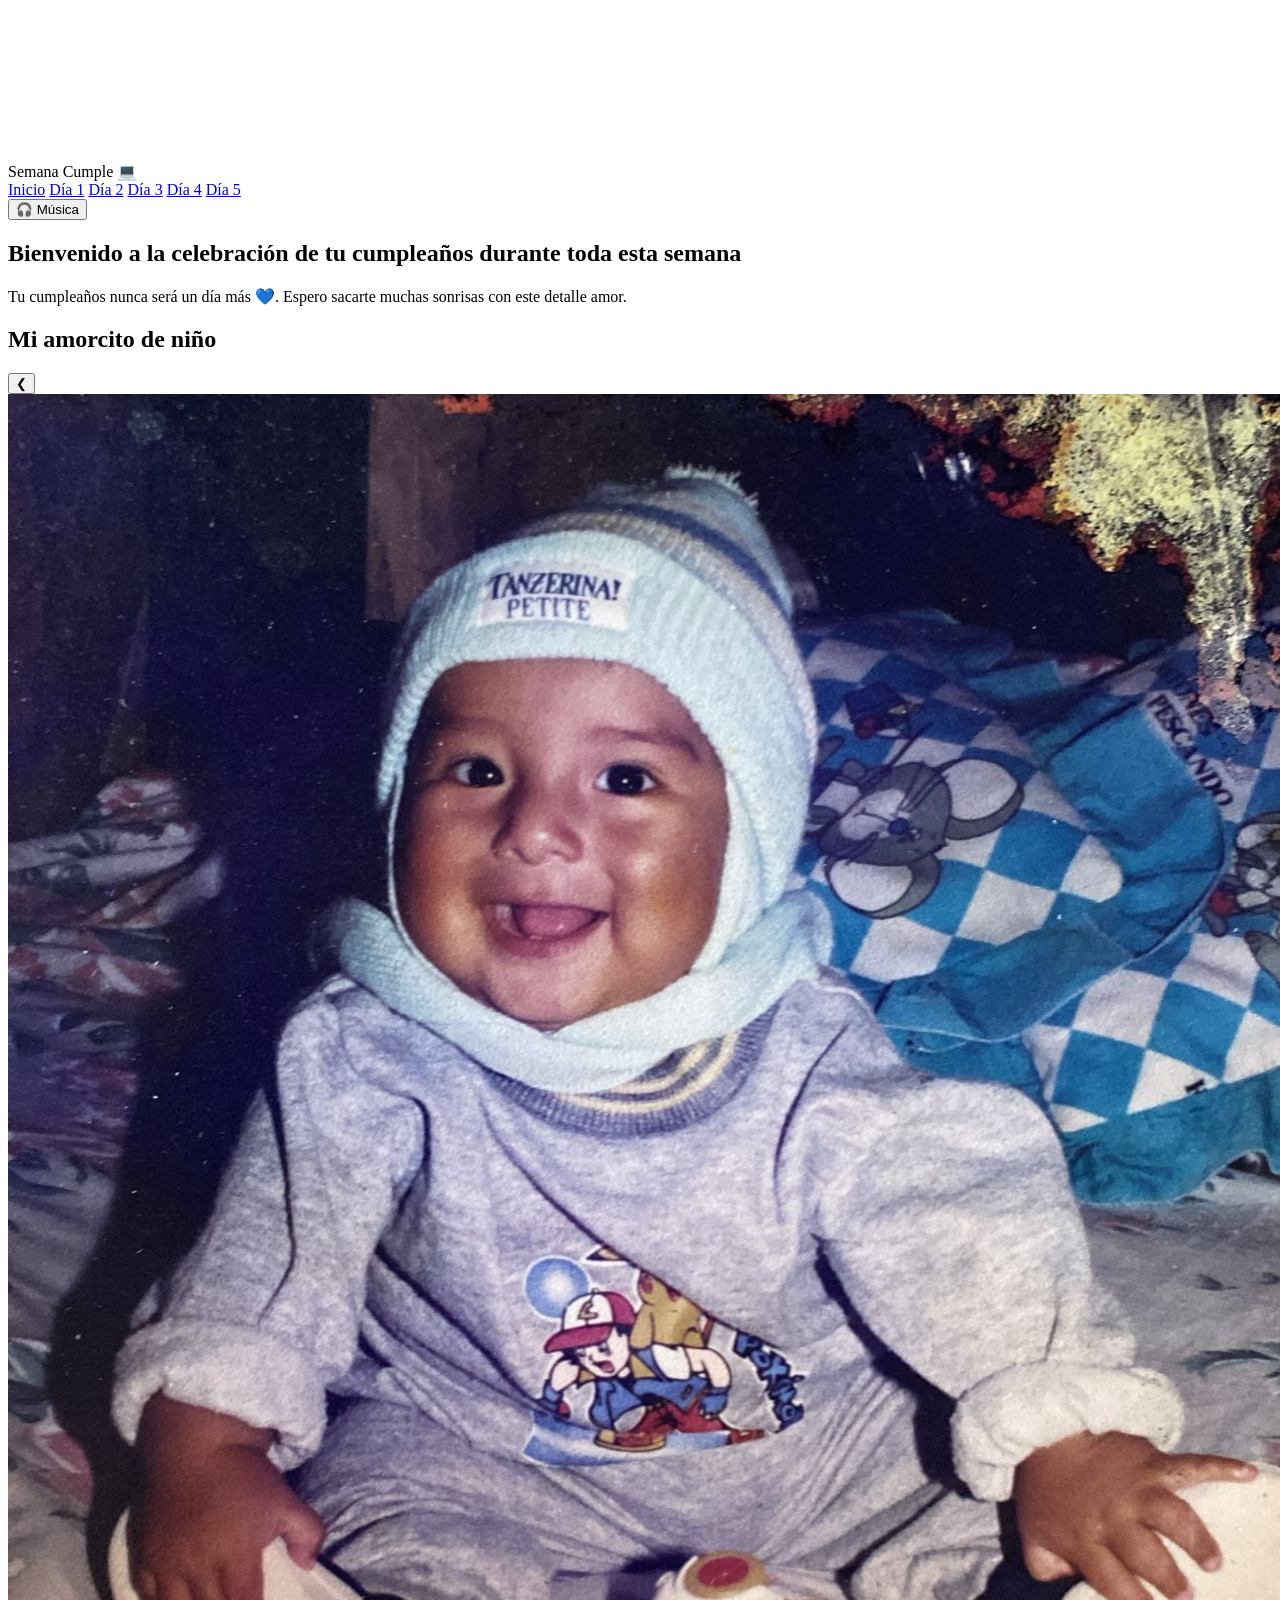
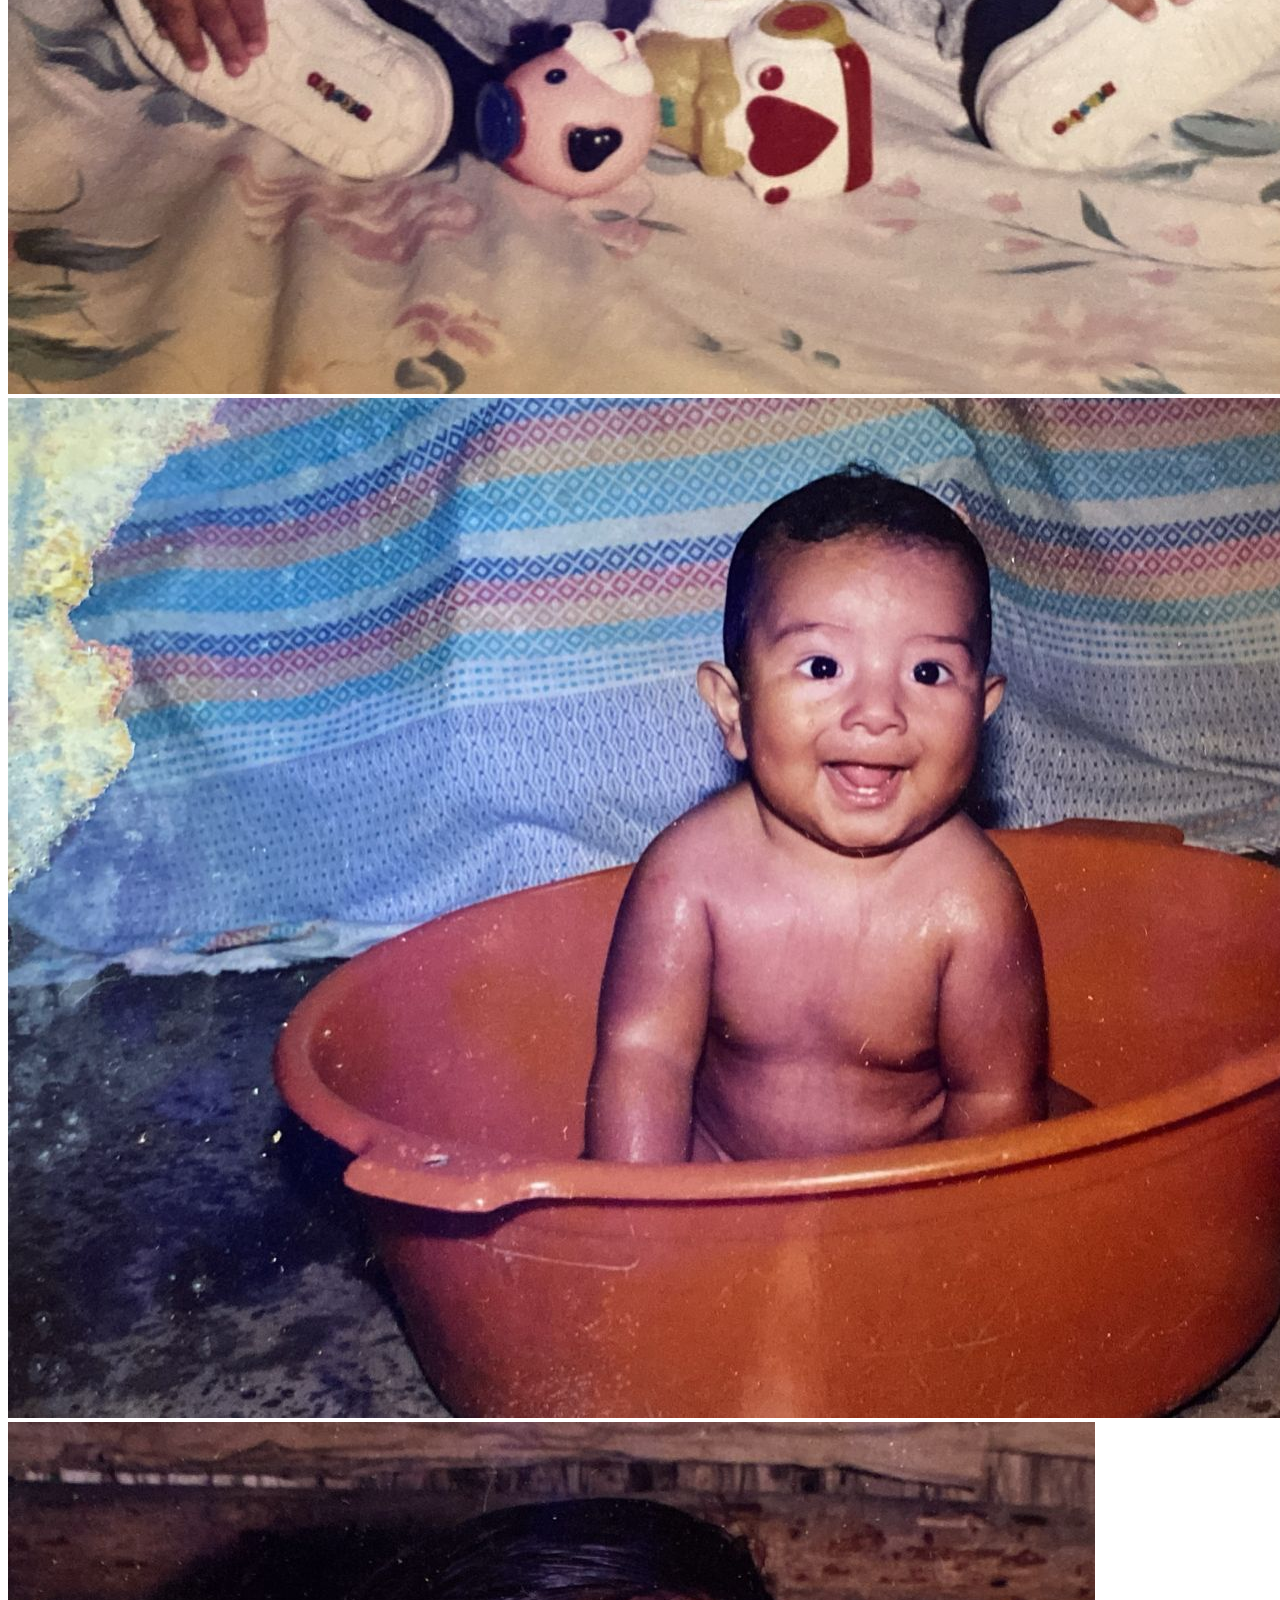
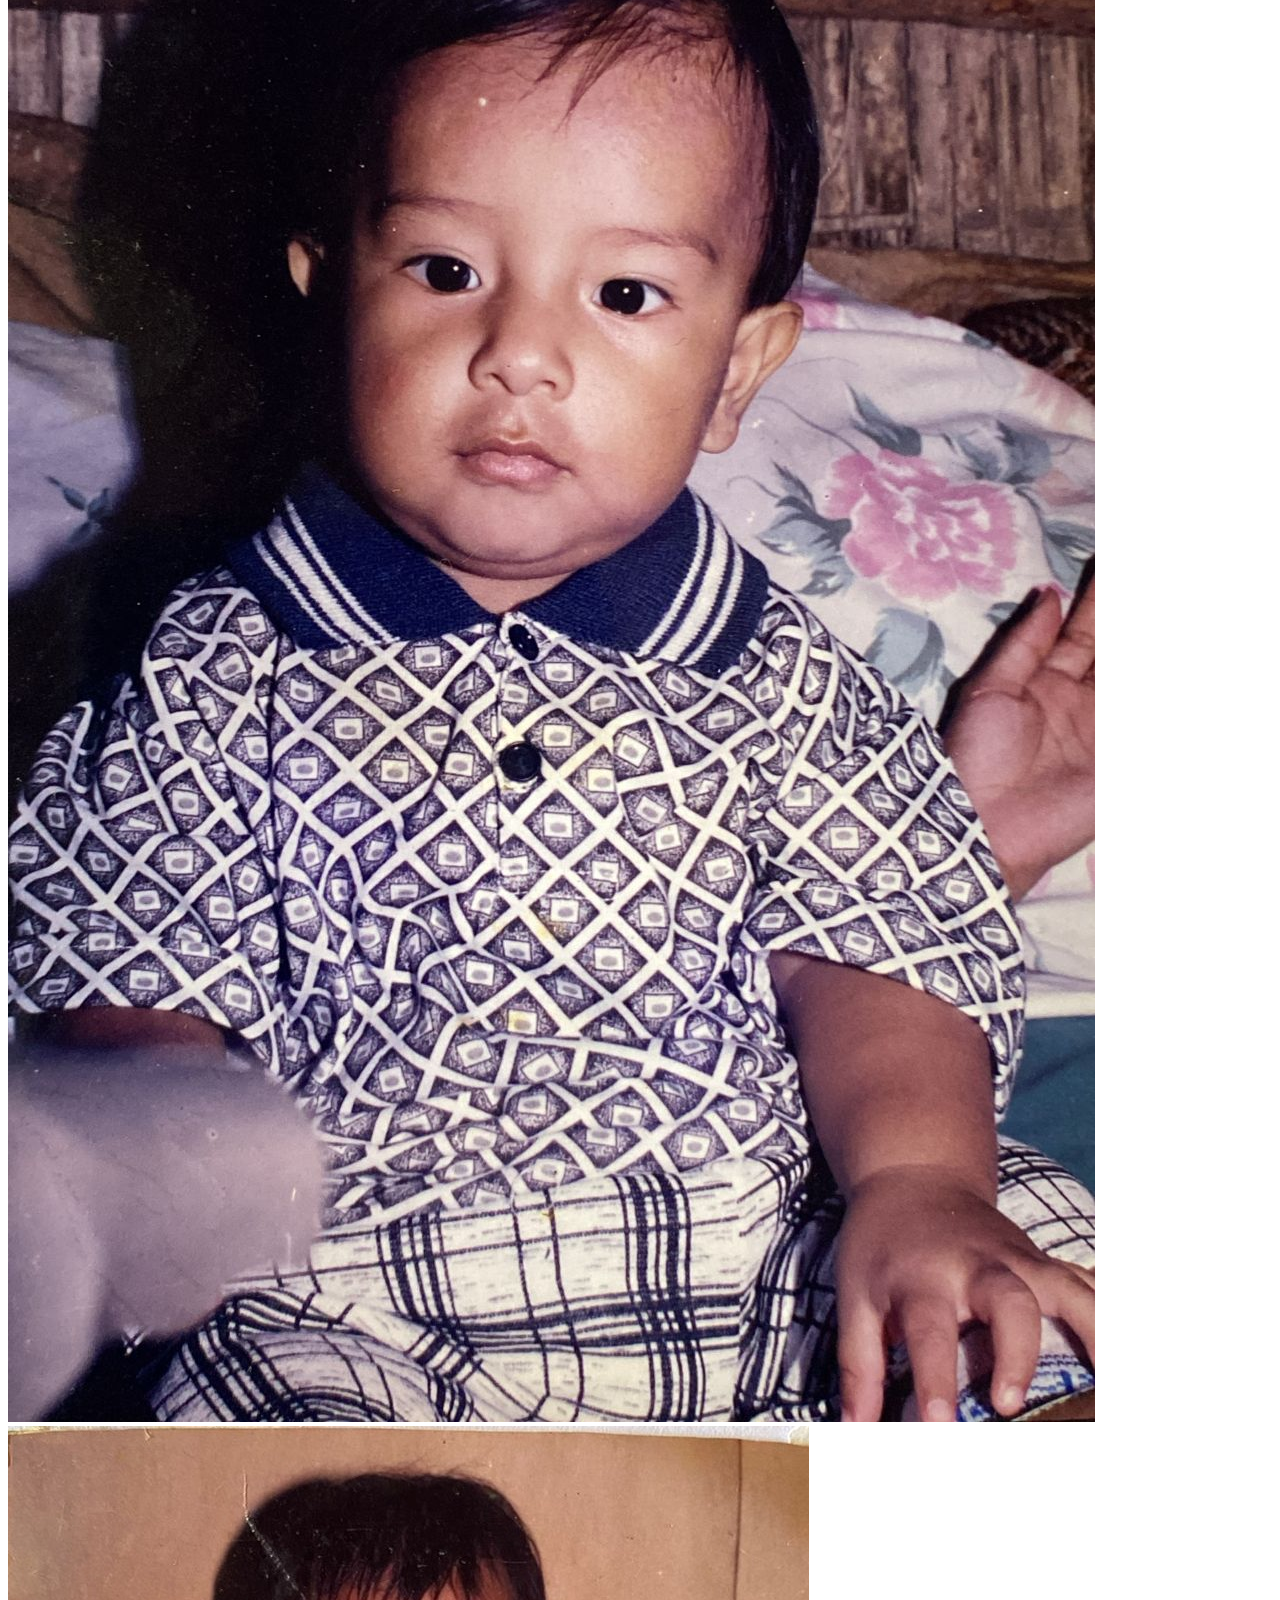
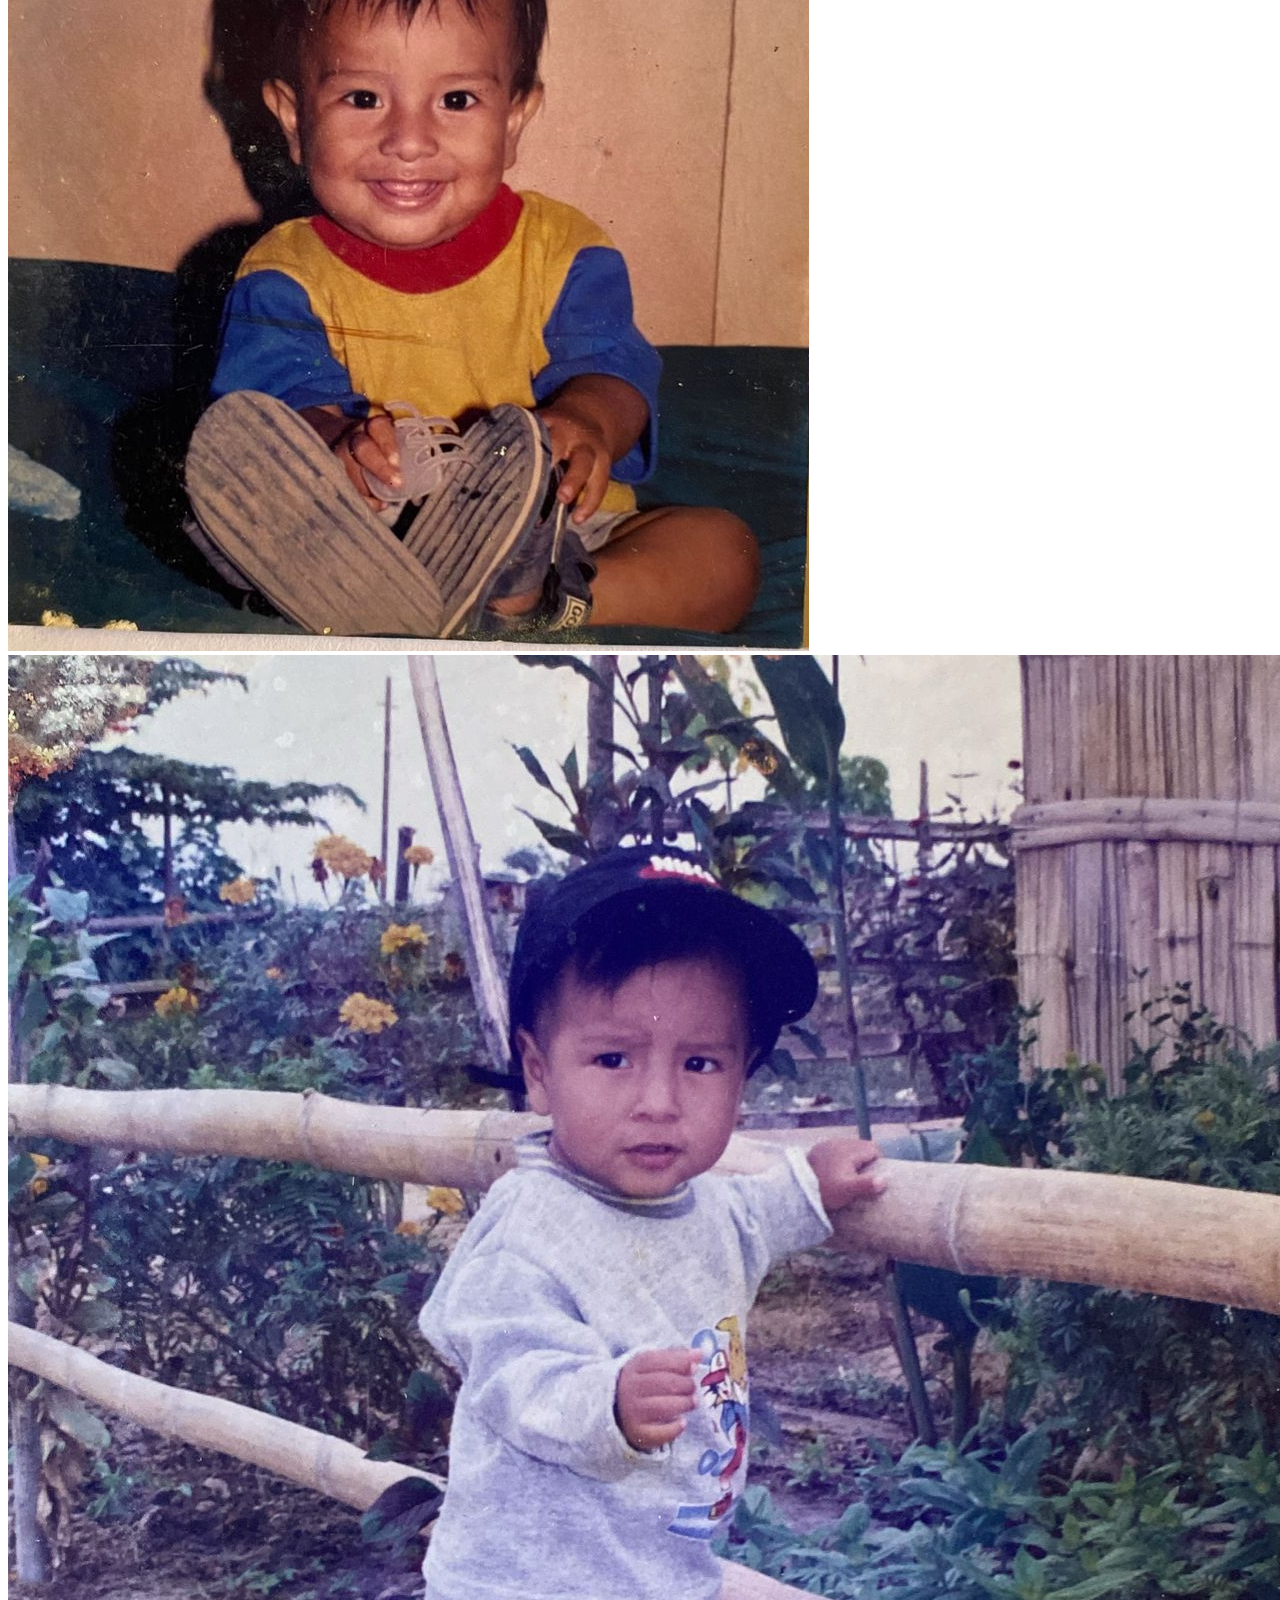
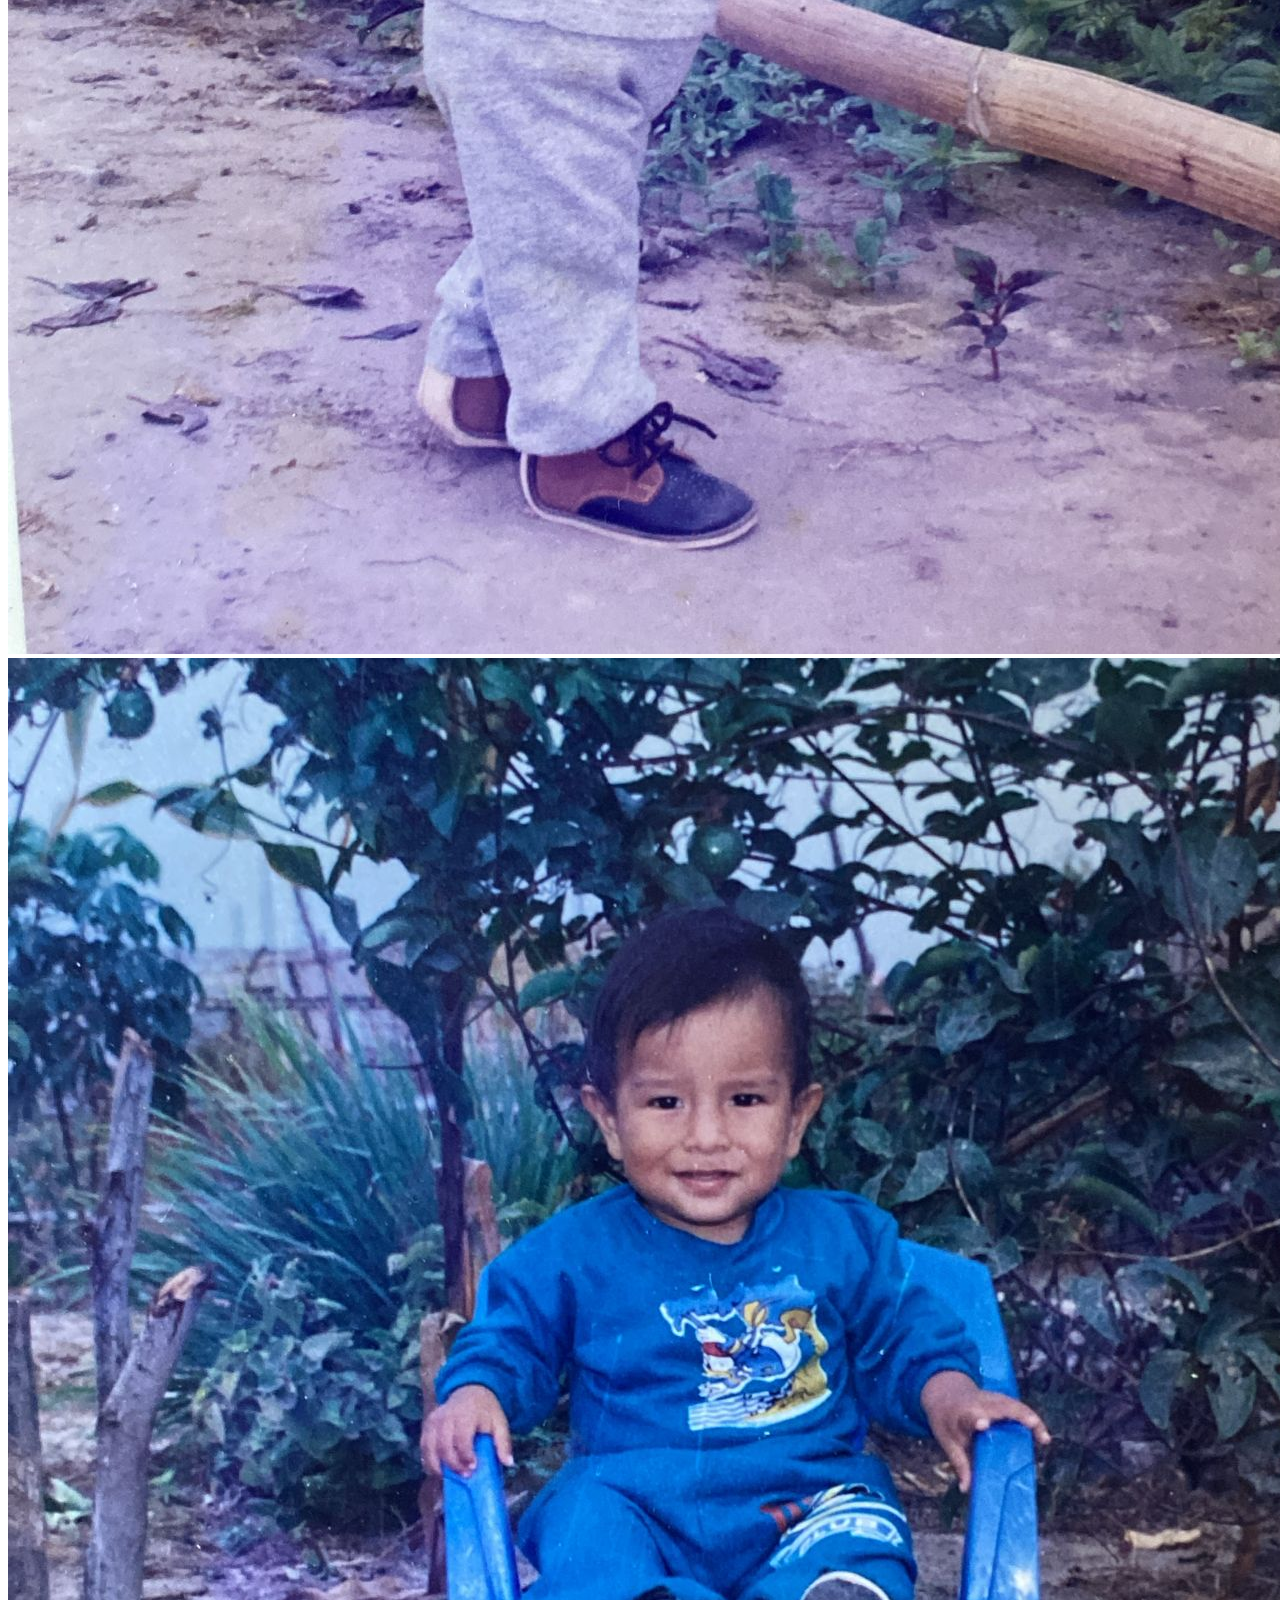
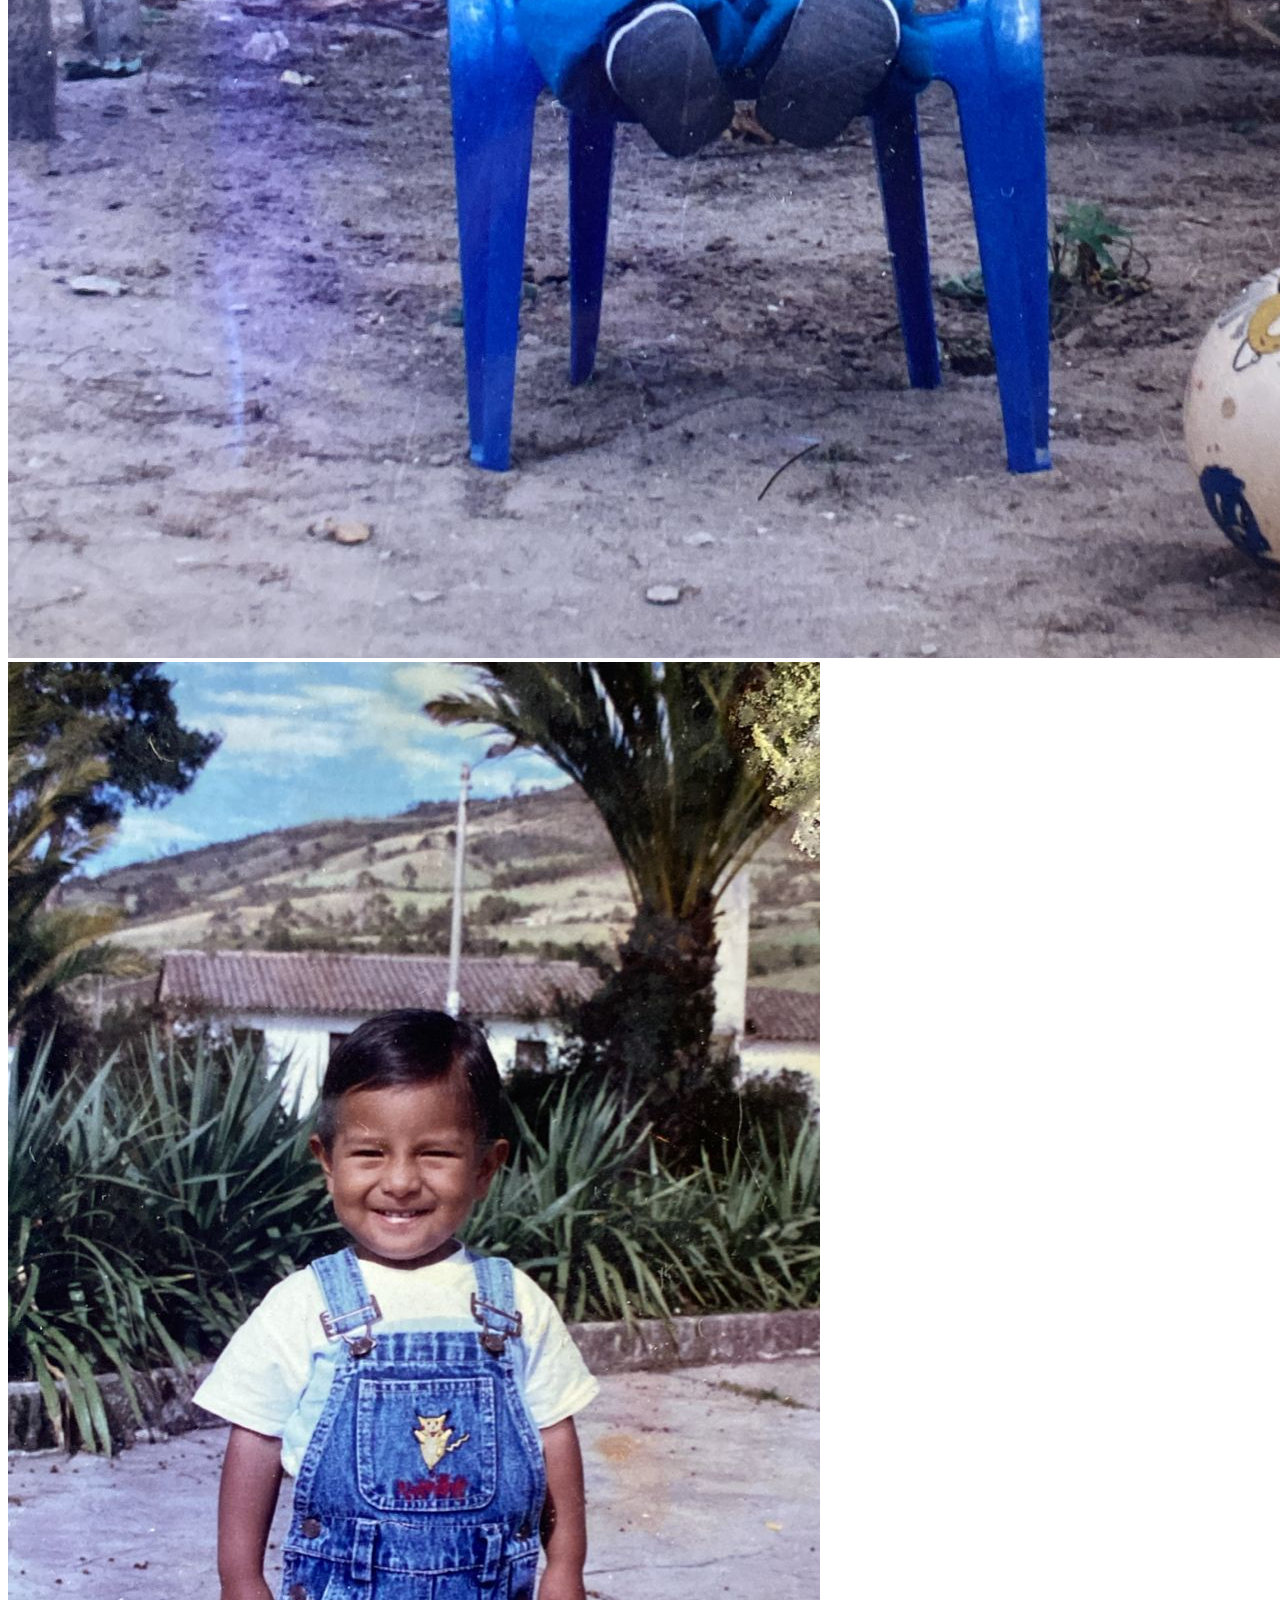
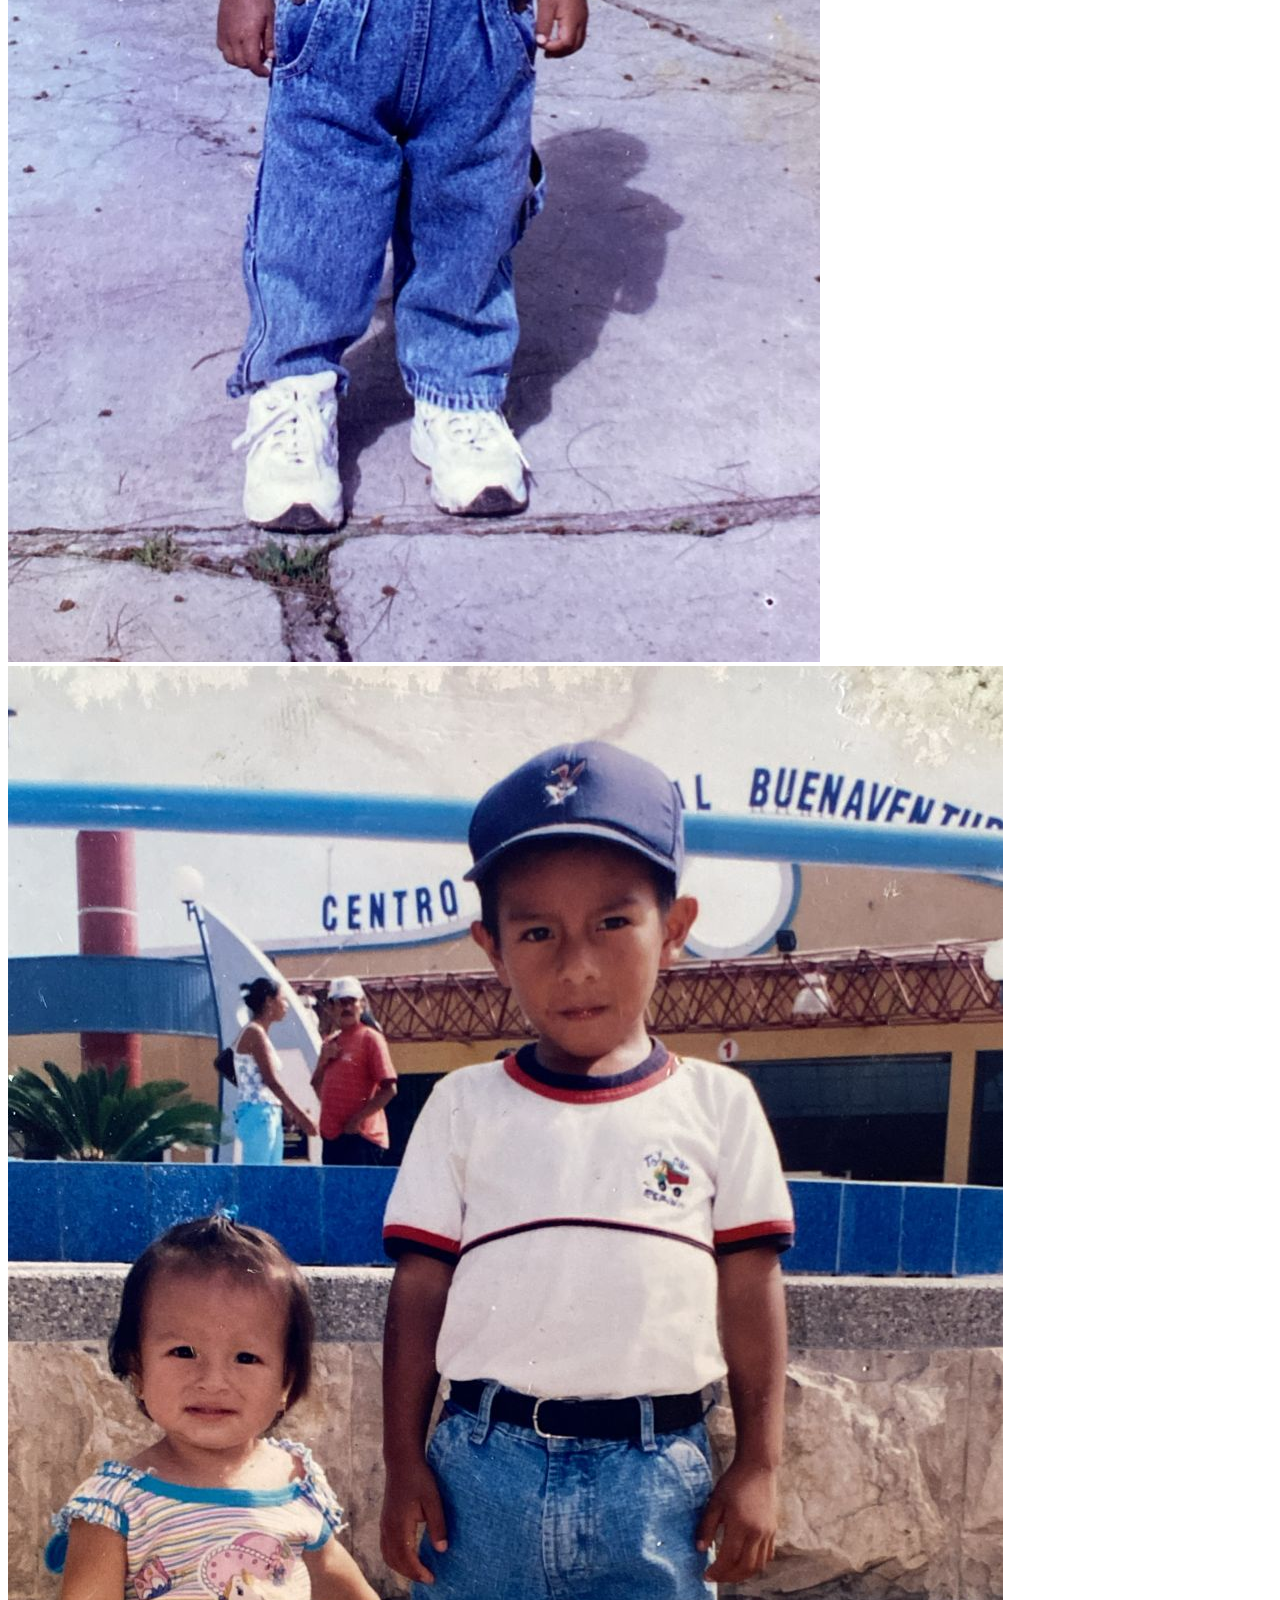
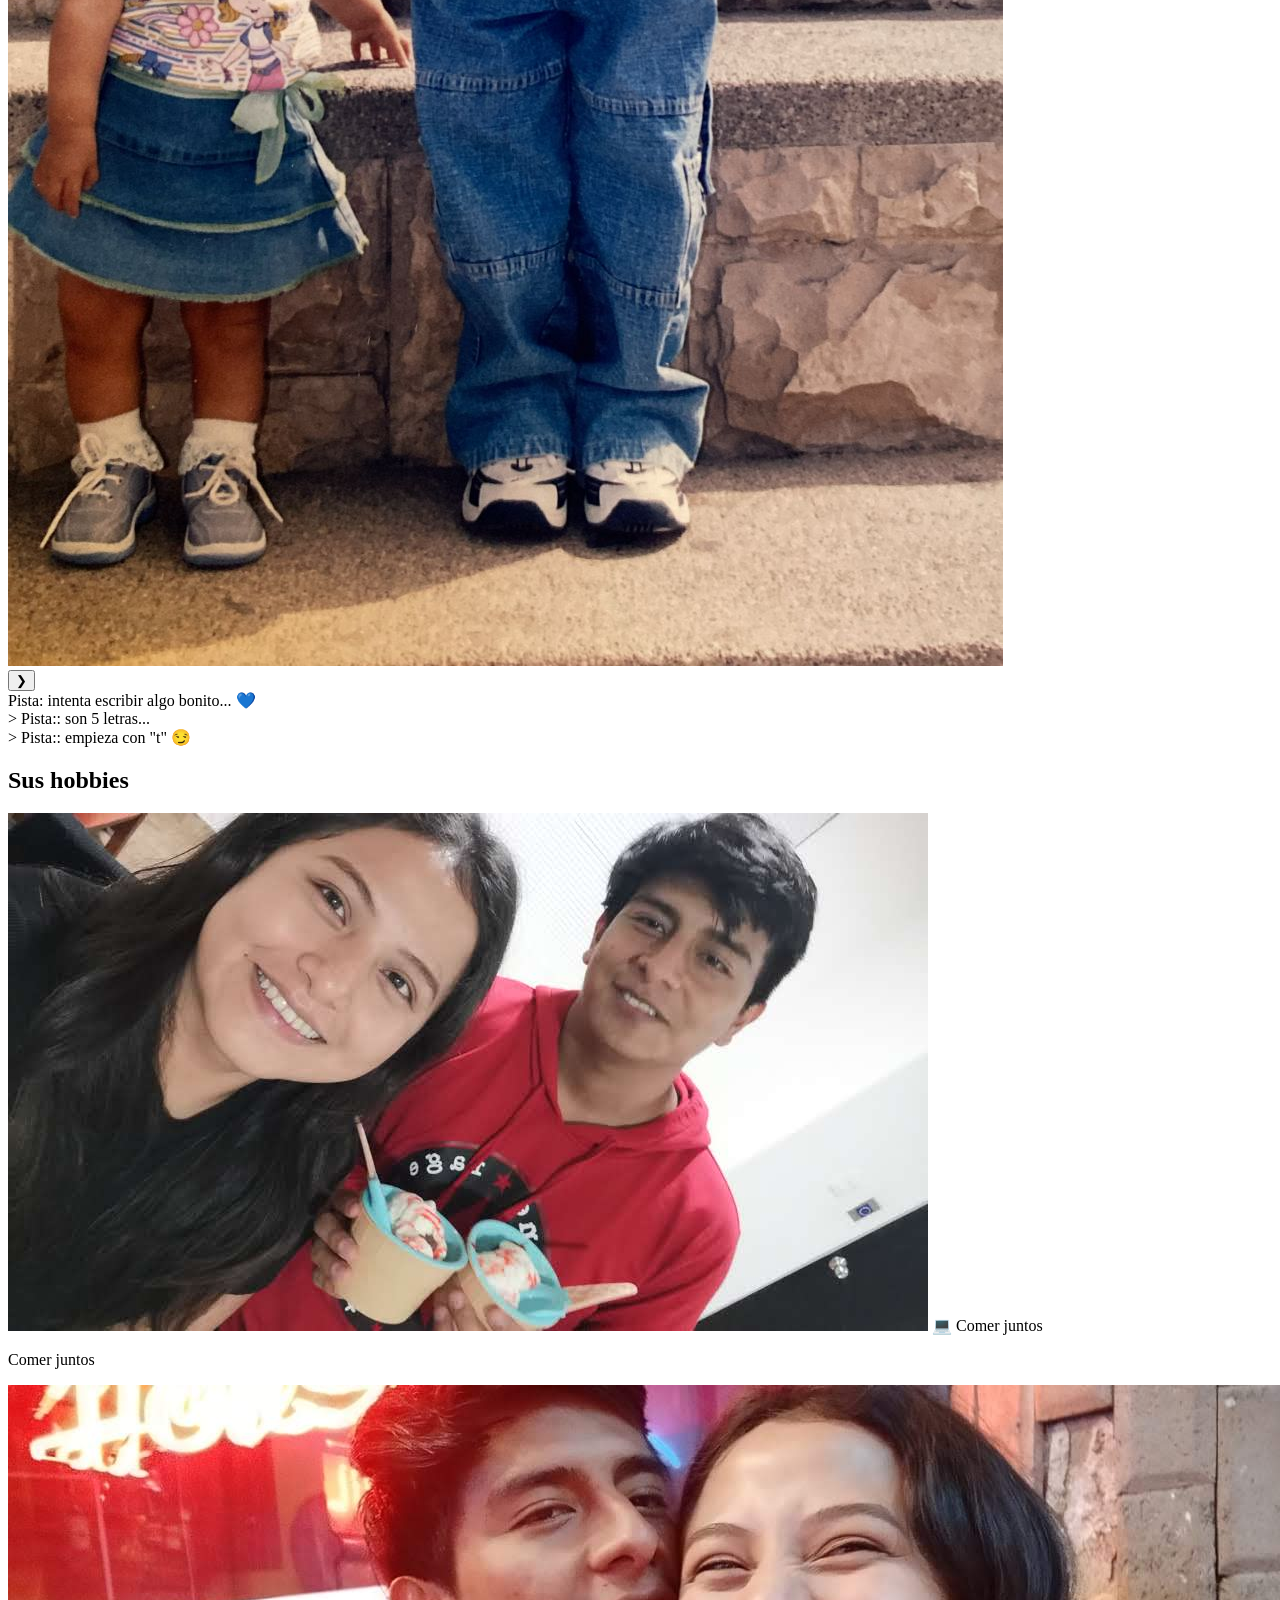
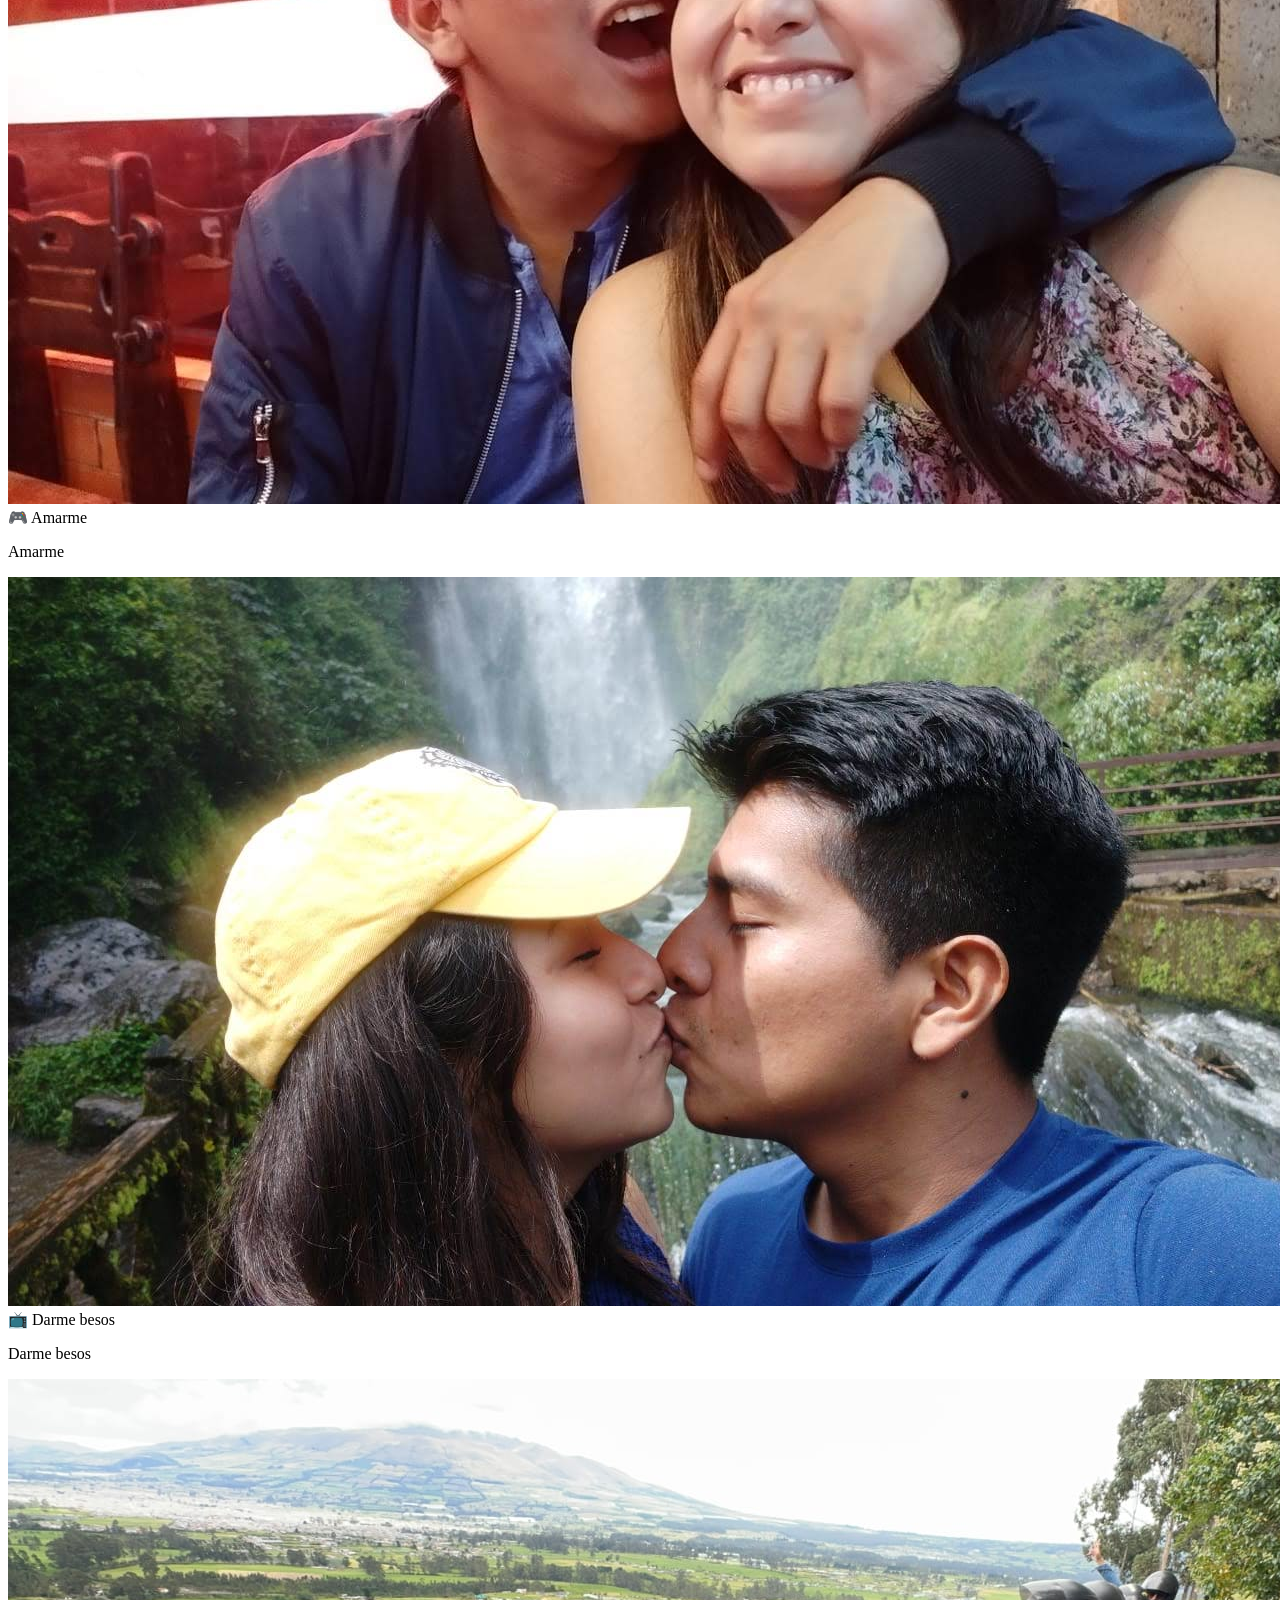
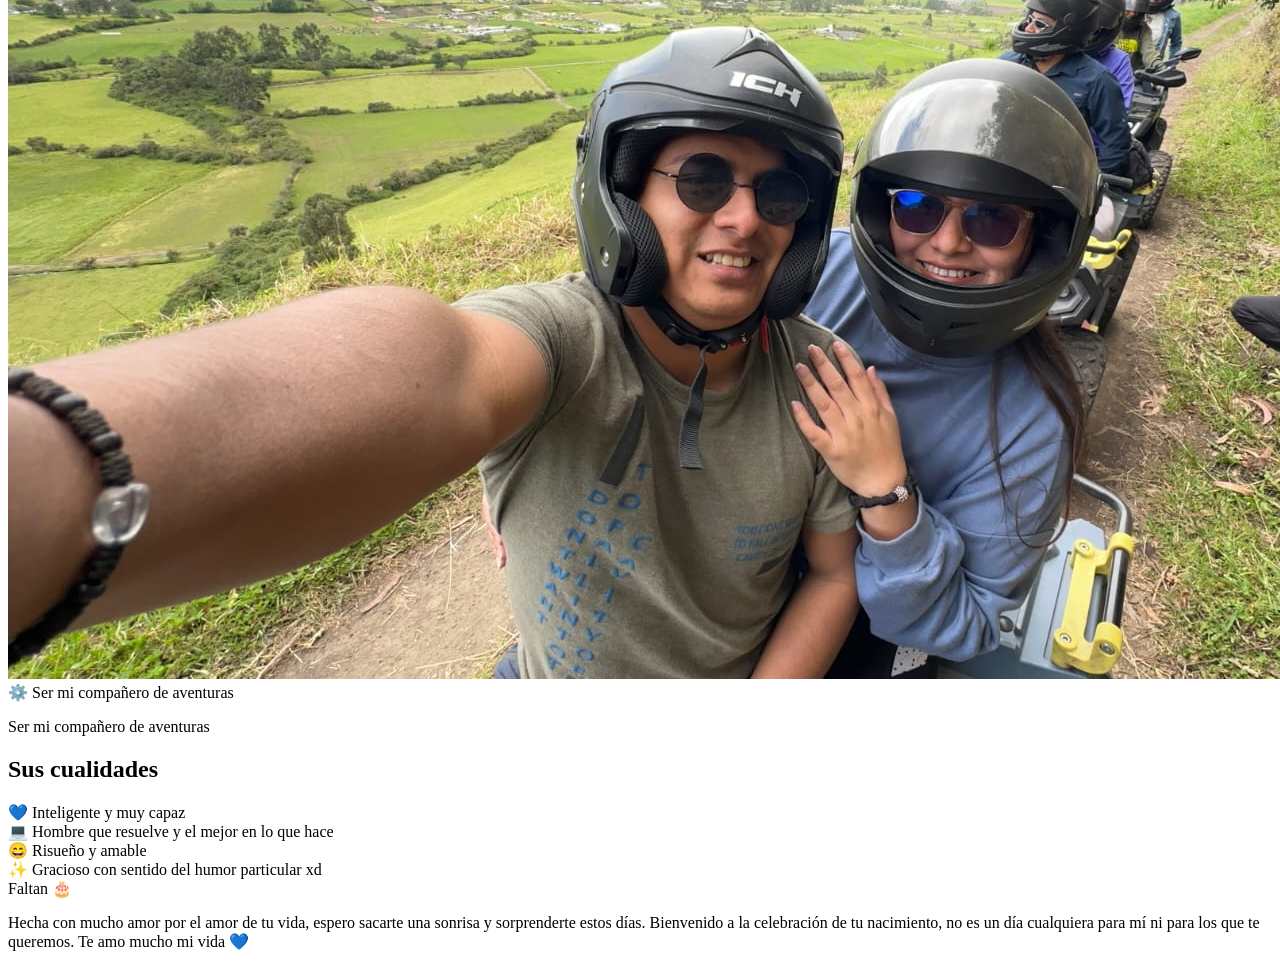
==== commit 8fb5bb84: "Update index.html" ====
--- a/index.html
+++ b/index.html
@@ -4,7 +4,7 @@
 <meta charset="UTF-8">
 <meta name="viewport" content="width=device-width, initial-scale=1.0">
 <title>Semana Cumpleañera</title>
-<link rel="stylesheet" href="CSS/styles.css">
+<link rel="stylesheet" href="css/styles.css">
 </head>
 
 <body>
@@ -14,7 +14,7 @@
 
 <!-- MUSICA -->
 <audio id="music" autoplay loop>
-<source src="music/lofi.mp3" type="audio/mp3">
+<source src="music/3.mp3" type="audio/mp3">
 </audio>
 
 <!-- TERMINAL -->
@@ -29,14 +29,12 @@
 <div class="logo">Semana Cumple 💻</div>
 
 <div class="menu">
-<a href="index.html">Inicio</a>
-<a href="dia1.html">Día 1</a>
-<a href="dia2.html">Día 2</a>
-<a href="#">Día 3</a>
-<a href="#">Día 4</a>
-<a href="#">Día 5</a>
-<a href="#">Día 6</a>
-<a href="#">Día 7</a>
+        <a href="index.html">Inicio</a>
+        <a href="dia1.html">Día 1</a>
+        <a href="dia2.html">Día 2</a>
+        <a href="dia3.html">Día 3</a>
+        <a href="dia4.html">Día 4</a>
+        <a href="dia5.html">Día 5</a>
 </div>
 
 </nav>
@@ -134,12 +132,12 @@
 
 <!-- CONTADOR -->
 <div class="contador">
-Faltan <span id="countdown"></span> para tu gran día 🎂
+Faltan <span id="countdown"></span>  🎂
 </div>
 
 <!-- JUEGO SECRETO -->
 <div id="game" style="display:none; text-align:center; padding:40px;">
-<h2> Mini juego: Atrapa el corazón 💙</h2>
+<h2>Mini juego: Atrapa el corazón 💙</h2>
 <button id="heartBtn">💙</button>
 <p id="score">Puntos: 0</p>
 </div>
@@ -153,7 +151,7 @@
 </p>
 </footer>
 
-<script src="JS/script.js"></script>
+<script src="js/script.js"></script>
 
 </body>
 </html>
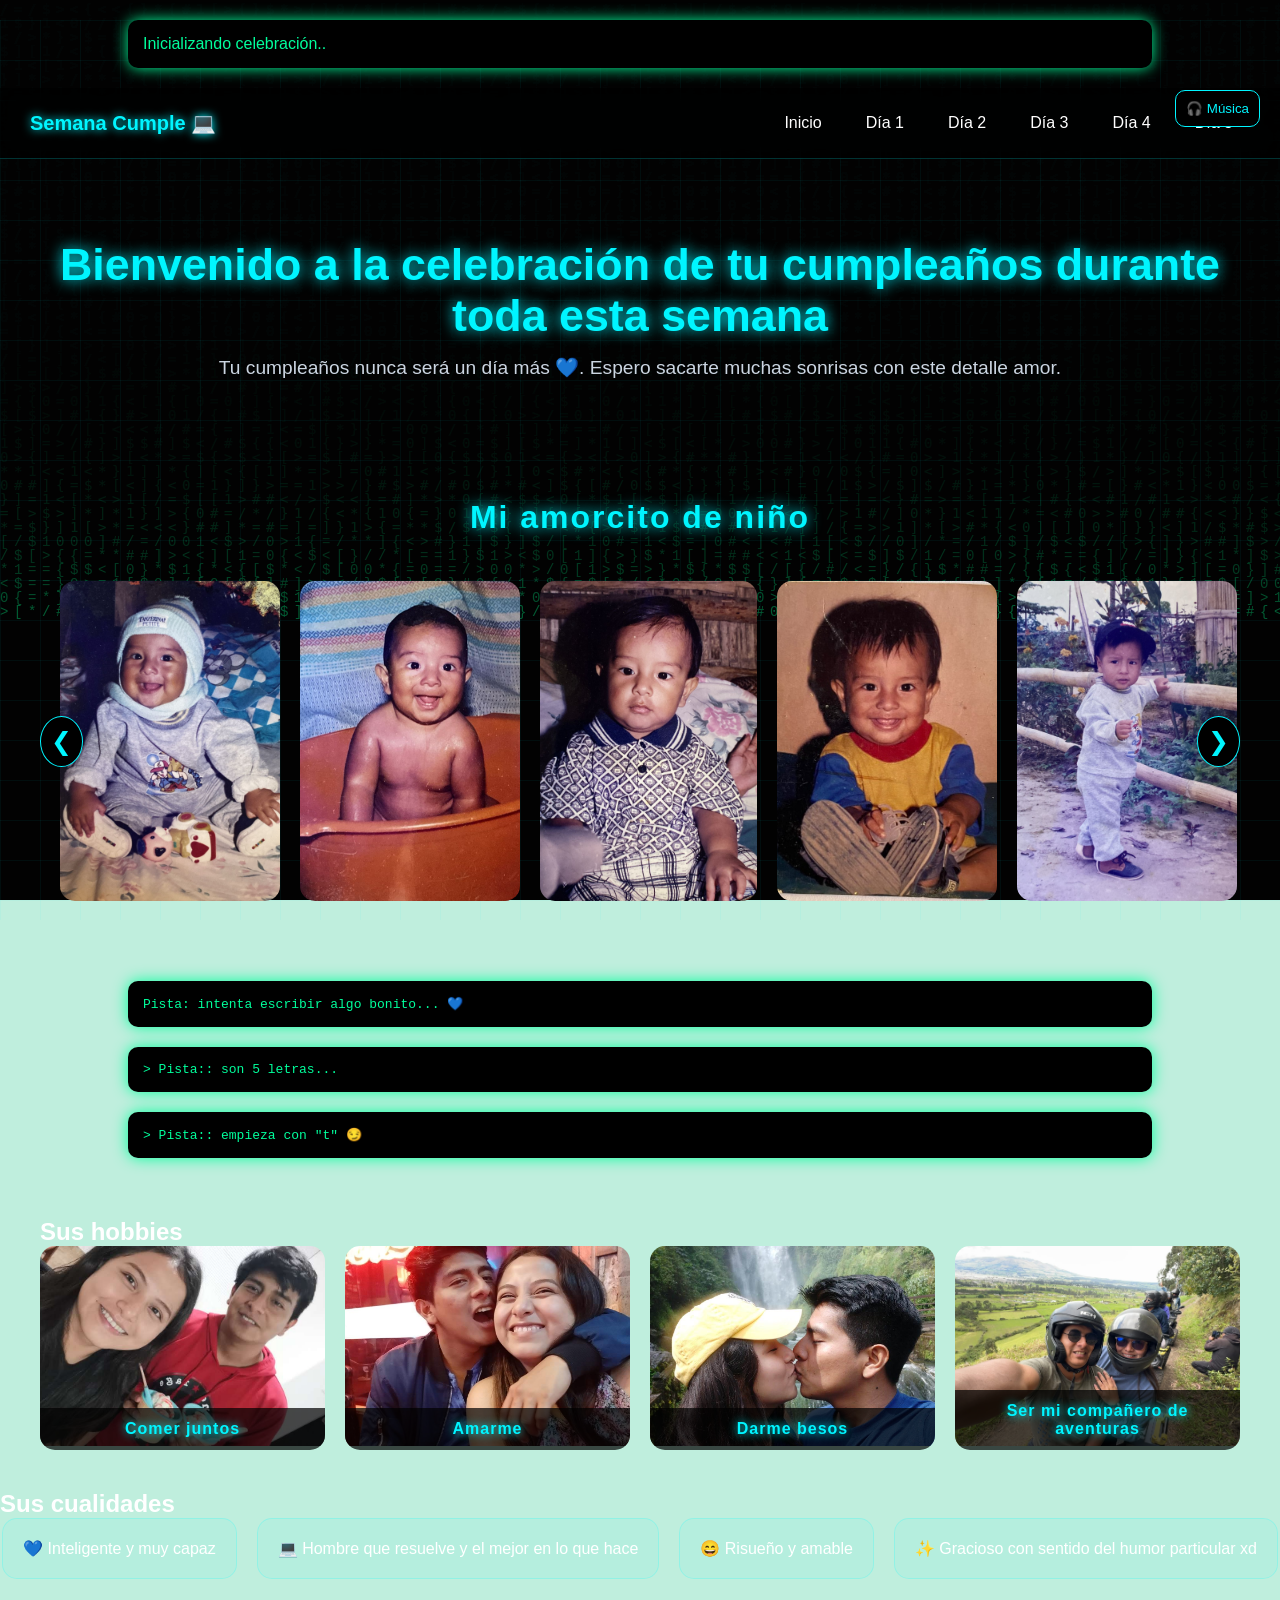
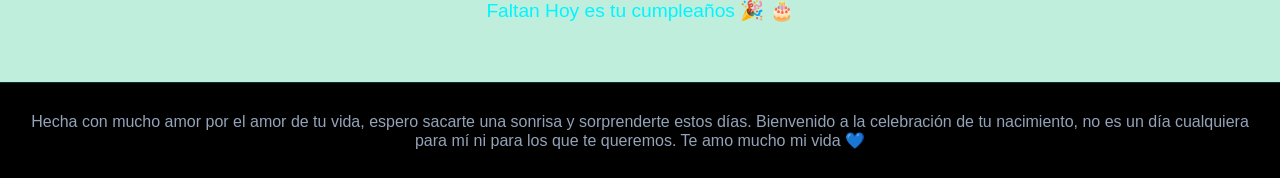
==== commit b23cf5a2: "Update index.html" ====
--- a/index.html
+++ b/index.html
@@ -4,7 +4,7 @@
 <meta charset="UTF-8">
 <meta name="viewport" content="width=device-width, initial-scale=1.0">
 <title>Semana Cumpleañera</title>
-<link rel="stylesheet" href="css/styles.css">
+<link rel="stylesheet" href="CSS/styles.css">
 </head>
 
 <body>
@@ -151,7 +151,7 @@
 </p>
 </footer>
 
-<script src="js/script.js"></script>
+<script src="JS/script.js"></script>
 
 </body>
 </html>
--- a/CSS/styles.css
+++ b/CSS/styles.css
@@ -0,0 +1,586 @@
+*{
+margin:0;
+padding:0;
+box-sizing:border-box;
+font-family: 'Segoe UI', sans-serif;
+}
+
+body{
+background:#020617;
+color:white;
+overflow-x:hidden;
+}
+
+body{
+cursor:url('../img/cursor.png'), auto;
+}
+
+/* FONDO TECNOLOGICO */
+body::before{
+content:"";
+position:fixed;
+width:100%;
+height:100%;
+background-image:
+linear-gradient(rgba(0,255,255,0.05) 1px, transparent 1px),
+linear-gradient(90deg, rgba(0,255,255,0.05) 1px, transparent 1px);
+background-size:40px 40px;
+z-index:-1;
+}
+
+/* HEADER TECNO */
+header{
+background:rgba(0,0,0,0.6);
+backdrop-filter: blur(10px);
+padding:15px 30px;
+border-bottom:1px solid rgba(0,255,255,0.2);
+}
+
+nav{
+display:flex;
+justify-content:space-between;
+align-items:center;
+}
+
+.logo{
+font-weight:bold;
+font-size:20px;
+color:#00f5ff;
+text-shadow:0 0 10px #00f5ff;
+}
+
+/* TOOLBAR TECH */
+.menu{
+display:flex;
+gap:10px;
+}
+
+.menu a{
+text-decoration:none;
+color:white;
+padding:10px 16px;
+border-radius:10px;
+transition:.3s;
+border:1px solid transparent;
+}
+
+.menu a:hover{
+background:rgba(0,255,255,0.1);
+border:1px solid #00f5ff;
+box-shadow:0 0 10px #00f5ff;
+transform:translateY(-2px);
+}
+
+/* HERO */
+.hero{
+text-align:center;
+padding:80px 20px;
+}
+
+.hero h1{
+font-size:2.8rem;
+color:#00f5ff;
+text-shadow:0 0 15px #00f5ff;
+}
+
+.hero p{
+margin-top:15px;
+font-size:1.2rem;
+color:#cbd5e1;
+}
+
+/* GALERIA NETFLIX */
+.galeria{
+padding:40px;
+}
+
+.galeria h2{
+text-align:center;
+font-size:2rem;
+margin-bottom:25px;
+color:#00f5ff;
+text-shadow:0 0 15px #00f5ff;
+letter-spacing:2px;
+}
+
+.netflix-row{
+display:flex;
+overflow-x:auto;
+gap:20px;
+padding:20px;
+scroll-behavior:smooth;
+}
+
+
+
+.netflix-row img{
+height:320px;
+width:220px;
+object-fit:cover;
+border-radius:15px;
+}
+
+.netflix-row img:hover{
+transform:scale(1.12);
+box-shadow:0 0 25px #00f5ff;
+}
+
+.netflix-row::-webkit-scrollbar{
+height:8px;
+}
+
+.netflix-row::-webkit-scrollbar-thumb{
+background:#00f5ff;
+border-radius:10px;
+}
+
+/* HOBBIES */
+.hobbies{
+padding:40px;
+}
+
+.hobby-grid{
+display:grid;
+grid-template-columns:repeat(auto-fit,minmax(200px,1fr));
+gap:20px;
+}
+
+.hobby{
+position:relative;
+border-radius:15px;
+overflow:hidden;
+cursor:pointer;
+}
+
+.hobby img{
+width:100%;
+height:200px;
+object-fit:cover;
+transition:.3s;
+}
+
+.hobby:hover img{
+transform:scale(1.1);
+}
+
+.hobby span{
+position:absolute;
+bottom:0;
+background:rgba(0,0,0,0.7);
+width:100%;
+padding:10px;
+text-align:center;
+}
+
+/* CARDS */
+.cards{
+display:flex;
+justify-content:center;
+flex-wrap:wrap;
+gap:20px;
+}
+
+.card{
+background:rgba(0,255,255,0.05);
+padding:20px;
+border-radius:15px;
+border:1px solid rgba(0,255,255,0.2);
+}
+
+/* FOOTER */
+footer{
+margin-top:60px;
+padding:30px;
+text-align:center;
+background:black;
+border-top:1px solid rgba(0,255,255,0.2);
+color:#94a3b8;
+}
+
+/* MATRIX */
+#matrix{
+position:fixed;
+top:0;
+left:0;
+width:100%;
+height:100%;
+z-index:-2;
+}
+
+/* CURSOR HACKER */
+body{
+cursor:crosshair;
+}
+
+/* TERMINAL */
+.terminal{
+background:black;
+color:#00ff9c;
+padding:15px;
+margin:20px auto;
+width:80%;
+font-family:monospace;
+border-radius:10px;
+box-shadow:0 0 15px #00ff9c;
+}
+
+/* CONTADOR */
+.contador{
+text-align:center;
+font-size:1.2rem;
+margin:20px;
+color:#00f5ff;
+}
+
+/* EASTER EGG */
+.secret{
+position:fixed;
+bottom:20px;
+right:20px;
+background:#00f5ff;
+padding:10px;
+border-radius:10px;
+display:none;
+}
+
+
+.music-control{
+position:fixed;
+top:90px;
+right:20px;
+z-index:999;
+}
+
+.music-control button{
+background:black;
+color:#00f5ff;
+border:1px solid #00f5ff;
+padding:10px;
+border-radius:10px;
+cursor:pointer;
+}
+
+/****** FLECHAS*/
+.carousel{
+position:relative;
+display:flex;
+align-items:center;
+}
+
+.arrow{
+background:black;
+border:1px solid #00f5ff;
+color:#00f5ff;
+font-size:25px;
+cursor:pointer;
+padding:10px;
+border-radius:50%;
+position:absolute;
+z-index:2;
+}
+
+.left{
+left:0;
+}
+
+.right{
+right:0;
+}
+
+.netflix-row{
+overflow:hidden;
+display:flex;
+gap:20px;
+scroll-behavior:smooth;
+}
+
+.hobby p{
+position:absolute;
+bottom:0;
+background:rgba(0,0,0,0.7);
+width:100%;
+padding:12px;
+text-align:center;
+font-weight:bold;
+color:#00f5ff;
+text-shadow:0 0 10px #00f5ff;
+letter-spacing:1px;
+}
+
+
+/********** DIA 1*/
+
+body {
+    /* FONDO: Cambia esto si prefieres el color negro */
+    background-color: #bfeedd; /* Celestito claro / Menta suave */
+    /* background-color: #0d0d0d; */ /* Fondo negro */
+}
+/**fondo**/
+/* --- ESTRELLAS CAYENDO --- */
+
+.estrellas-container {
+    position: fixed;
+    width: 100%;
+    height: 100%;
+    top: 0;
+    left: 0;
+    pointer-events: none;
+    z-index: -1;
+}
+
+.estrella {
+    position: absolute;
+    color: #fffacd; /* Color amarillento brillante */
+    animation: caer linear infinite;
+    opacity: 0.8;
+    text-shadow: 0 0 5px rgba(255, 255, 255, 0.8);
+}
+
+@keyframes caer {
+    0% { transform: translateY(-10vh) rotate(0deg) scale(0.8); opacity: 0; }
+    10% { opacity: 1; }
+    100% { transform: translateY(110vh) rotate(360deg) scale(1.2); opacity: 0; }
+}
+
+
+/* --- IMÁGENES FLOTANTES --- */
+.imagen-flotante {
+    position: fixed;
+    width: 70px; /* Tamaño de las fotos */
+    height: auto;
+    border-radius: 12px; /* Bordes un poco redondeados */
+    box-shadow: 0px 5px 15px rgba(0, 0, 0, 0.3);
+    animation: subirImg linear; /* La duración la controla el JS */
+    pointer-events: none;
+    z-index: 5;
+    object-fit: cover;
+}
+
+/* --- ANIMACIÓN IMÁGENES FLOTANTES --- */
+@keyframes subirImg {
+    from { transform: translateY(10vh) rotate(-10deg); opacity: 0; }
+    15% { opacity: 1; transform: translateY(-15vh) rotate(5deg); }
+    to { transform: translateY(-120vh) rotate(-15deg); opacity: 0; }
+}
+
+.titulo-dia{
+font-size:2.3rem;
+text-align:center;
+color:#d63384;
+}
+
+.subtitulo-dia{
+text-align:center;
+margin-bottom:20px;
+color:#161516;
+}
+
+.img-dia{
+width:400px;
+border-radius:20px;
+display:block;
+margin:20px auto;
+box-shadow:0 10px 25px rgba(0,0,0,0.1);
+}
+
+.btn-romantico{
+background:#ff8fab;
+color:white;
+border:none;
+padding:12px 22px;
+border-radius:30px;
+cursor:pointer;
+margin:20px auto;
+display:block;
+font-weight:bold;
+}
+
+.btn-romantico:hover{
+transform:scale(1.05);
+}
+
+.carta{
+background:white;
+color:#d63384;
+padding:25px;
+border-radius:20px;
+max-width:500px;
+margin:20px auto;
+box-shadow:0 10px 30px rgba(0,0,0,0.1);
+animation:fadeIn 1s ease;
+}
+
+.titulo-seccion{
+text-align:center;
+margin-top:40px;
+color:#d63384;
+}
+
+.scratch-container1{
+position:relative;
+width:250px;
+height:250px;
+margin:20px auto;
+}
+
+.qr-img{
+position:absolute;
+top:0;
+left:0;
+width:250px;
+height:250px;
+border-radius:15px;
+z-index:1;
+}
+
+#scratchQR{
+position:absolute;
+top:0;
+left:0;
+z-index:2;
+border-radius:15px;
+cursor:pointer;
+}
+
+.actividad-oculta{
+position:absolute;
+top:0;
+left:0;
+width:250px;
+height:250px;
+background:#ffd6e0;
+color:#050505;
+display:flex;
+justify-content:center;
+align-items:center;
+border-radius:15px;
+font-weight:bold;
+z-index:1;
+}
+
+.ruleta{
+display:flex;
+flex-direction:column;
+align-items:center;
+justify-content:center;
+margin:60px auto;
+width:100%;
+text-align:center;
+}
+
+.ruleta-container{
+position:relative;
+width:280px;
+height:280px;
+margin:0 auto;
+display:flex;
+justify-content:center;
+align-items:center;
+color:#080808;
+}
+
+.wheel{
+position:relative;
+width:280px;
+height:280px;
+border-radius:50%;
+border:8px solid #ff7eb9;
+overflow:hidden;
+transition:transform 4s cubic-bezier(.17,.67,.83,.67);
+background:#fff;
+}
+
+.wheel span{
+position:absolute;
+width:50%;
+height:50%;
+background:#ffd6e0;
+transform-origin:100% 100%;
+display:flex;
+justify-content:center;
+align-items:center;
+font-size:13px;
+font-weight:bold;
+text-align:center;
+padding:5px;
+}
+
+.wheel span:nth-child(even){
+background:#ffe9f0;
+}
+
+.wheel span{
+transform:rotate(calc(60deg * var(--i)));
+}
+
+.flecha{
+position:absolute;
+top:-15px;
+left:50%;
+transform:translateX(-50%);
+font-size:20px;
+color:#ff4d88;
+}
+
+#resultado{
+margin-top:15px;
+font-size:18px;
+font-weight:bold;
+color:#d63384;
+}
+
+.grid-romantico{
+display:grid;
+grid-template-columns:1fr 1fr;
+gap:40px;
+max-width:900px;
+margin:40px auto;
+}
+
+.bloque{
+text-align:center;
+background:white;
+padding:20px;
+border-radius:20px;
+box-shadow:0 10px 25px rgba(0,0,0,0.08);
+}
+
+@media(max-width:768px){
+.grid-romantico{
+grid-template-columns:1fr;
+}
+}
+
+#scratchActividad{
+position:absolute;
+top:0;
+left:0;
+z-index:2;
+cursor:pointer;
+border-radius:15px;
+}
+
+.music-player {
+    /* Quitamos el position: absolute para que Flexbox lo acomode bien */
+    position: relative; 
+    top: 0;
+    right: 0;
+    min-width: 100px; /* Asegura que tenga su propio espacio */
+    text-align: right;
+}
+
+.music-player button {
+    background: rgba(255, 186, 234, 0.397);
+    color: rgb(12, 12, 12);
+    font-size: 16px;
+    padding: 8px 15px;
+    border-radius: 20px;
+    border: 1px solid rgba(99, 0, 38, 0.3);
+    cursor: pointer;
+    transition: 0.3s;
+}
+
+.music-player button:hover {
+    background: rgba(255, 255, 255, 0.4);
+    transform: scale(1.05);
+}
